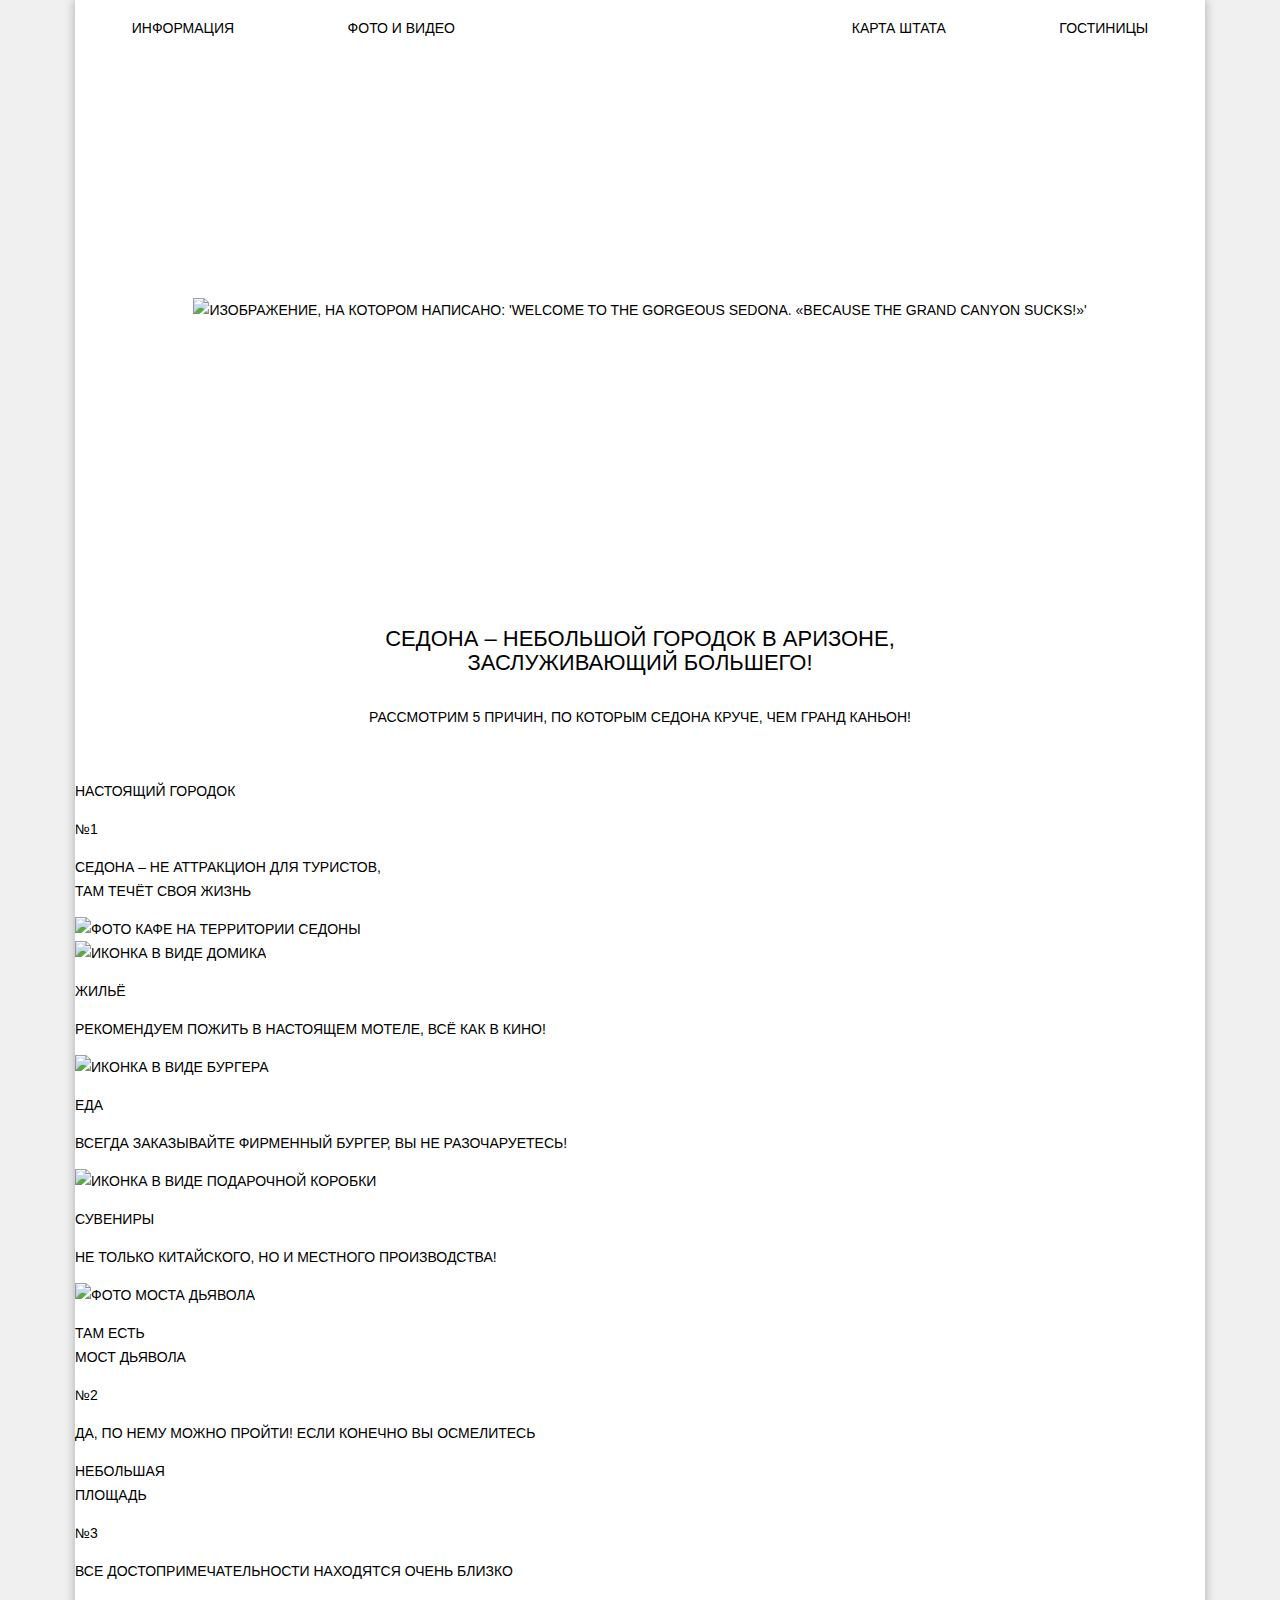
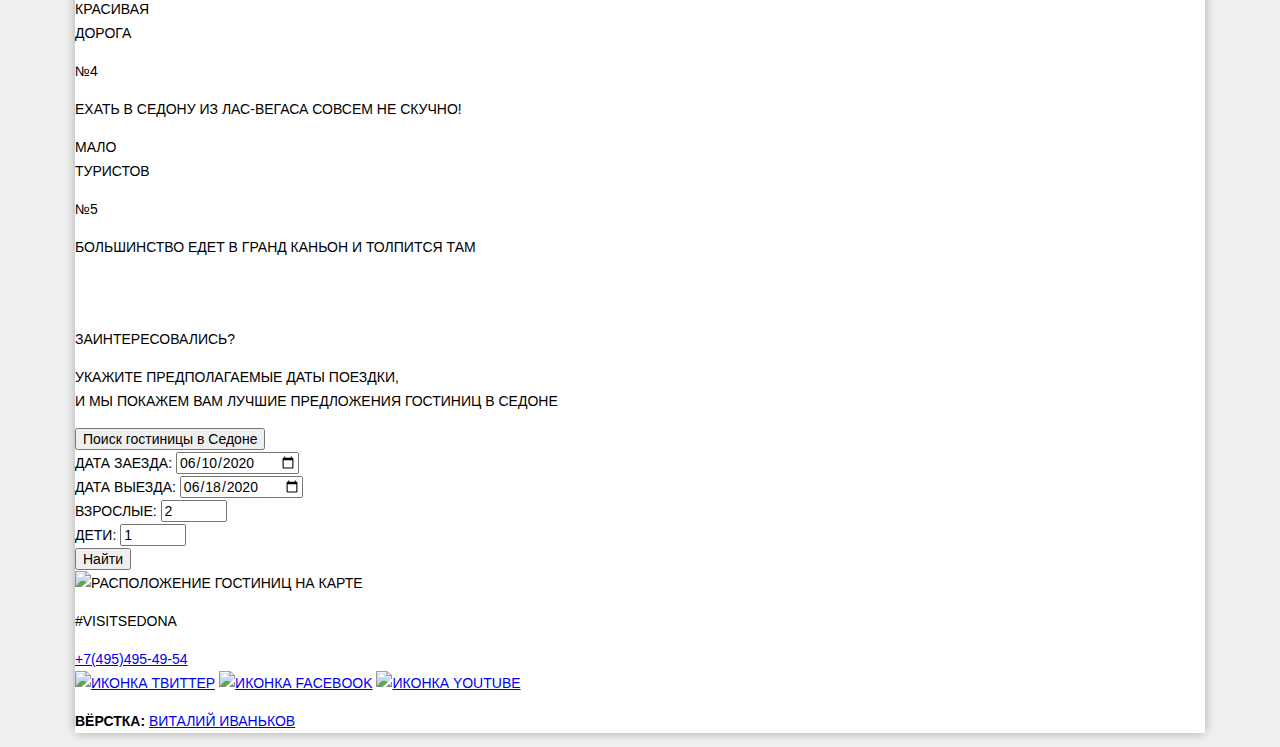
==== index.html @ efbdfa8f "Свёрстан блок с заголовком к преимуществам на index.html" ====
<!DOCTYPE html>
<html lang="ru">

<head>
  <meta charset="UTF-8">
  <meta name="viewport" content="width=device-width, initial-scale=1.0">
  <link rel="stylesheet" href="css/normalize.css">
  <link rel="stylesheet" href="css/style.css">
  <title>Document</title>
</head>

<body>

  <div class="container">

    <header class="header">
      <nav class="main-navigation">
        <ul class="navigation-list">
          <li class="list-item-left"><a href="#">Информация</a></li>
          <li class="list-item-left"><a href="#">Фото и видео</a></li>
          <li class="navigation-logo">
            <p class="visually-hidden"><a href="index.html">Главная</a></p>
          </li>
          <li class="list-item-right"><a href="#">Карта штата</a></li>
          <li class="list-item-right"><a href="#">Гостиницы</a></li>
        </ul>
      </nav>
    </header>

    <main class="main">

      <h1 class="visually-hidden">Сайт туристического городка Sedona</h1>

      <section class="main-logo">
        <h2 class="visually-hidden">Логотип-приветствие посетителя</h2>
        <img src="img/icon/welcome.png"
          alt="Изображение, на котором написано: 'Welcome to the gorgeous Sedona. «Because the Grand Canyon sucks!»'">
        <div class="decorative-arrows">
          <div class="arrows-wrapper">
            <div class="arrows">
              <div class="arrow-inner"></div>
            </div>
            <div class="arrows">
              <div class="arrow-outer"></div>
            </div>
          </div>
        </div>
      </section>

      <section class="main-features">
        <h2 class="visually-hidden">Преимущества отдыха в Седоне</h2>
        <p class="main-features-title">Седона ‒ небольшой городок в Аризоне, <br> заслуживающий большего!</p>
        <p class="main-features-text">Рассмотрим 5 причин, по которым Седона круче, чем Гранд Каньон!</p>

        <div class="feature">
          <h3 class="visually-hidden">Преимущество №1</h3>
          <div class="feature-card">
            <p class="card-title">Настоящий городок</p>
            <p class="card-num">№1</p>
            <p class="card-text">Седона ‒ не аттракцион для туристов,<br>там течёт своя жизнь</p>
          </div>
          <div class="feature-img">
            <img src="" alt="Фото кафе на территории Седоны">
          </div>
        </div>

        <div class="features-block">
          <div class="feature-card">
            <img class="card-icon" src="" alt="Иконка в виде домика">
            <p class="card-title">Жильё</p>
            <p class="card-text">Рекомендуем пожить в настоящем мотеле, всё как в кино!</p>
          </div>
          <div class="feature-card">
            <img class="card-icon" src="" alt="Иконка в виде бургера">
            <p class="card-title">Еда</p>
            <p class="card-text">Всегда заказывайте фирменный бургер, вы не разочаруетесь!</p>
          </div>
          <div class="feature-card">
            <img class="card-icon" src="" alt="Иконка в виде подарочной коробки">
            <p class="card-title">Сувениры</p>
            <p class="card-text">Не только китайского, но и местного производства!</p>
          </div>
        </div>

        <div class="feature">
          <h3 class="visually-hidden">Преимущество №2</h3>
          <div class="feature-img">
            <img src="" alt="Фото Моста дьявола">
          </div>
          <div class="feature-card">
            <p class="card-title">Там есть<br>мост дьявола</p>
            <p class="card-num">№2</p>
            <p class="card-text">Да, по нему можно пройти! Если конечно вы осмелитесь</p>
          </div>
        </div>

        <div class="features-block">
          <div class="feature-card">
            <h3 class="visually-hidden">Преимущество №3</h3>
            <p class="card-title">Небольшая<br>площадь</p>
            <p class="card-num">№3</p>
            <p class="card-text">Все достопримечательности находятся очень близко</p>
          </div>
          <div class="feature-card">
            <h3 class="visually-hidden">Преимущество №4</h3>
            <p class="card-title">Красивая<br>дорога</p>
            <p class="card-num">№4</p>
            <p class="card-text">Ехать в Седону из Лас-Вегаса совсем не скучно!</p>
          </div>
          <div class="feature-card">
            <h3 class="visually-hidden">Преимущество №5</h3>
            <p class="card-title">Мало<br>туристов</p>
            <p class="card-num">№5</p>
            <p class="card-text">Большинство едет в Гранд Каньон и толпится там</p>
          </div>
        </div>

      </section>

      <section class="main-hotels">

        <h2 class="visually-hidden">Поиск гостиницы в Седоне</h2>

        <p class="hotels-title">Заинтересовались?</p>

        <p class="hotels-subtitle">Укажите предполагаемые даты поездки, <br> и мы покажем вам лучшие предложения
          гостиниц в Седоне </p>

        <button class="hotels-btn" type="button">Поиск гостиницы в Седоне</button>

        <div class="form-wrapper">
          <form class="form" action="https://echo.htmlacademy.ru" method="POST">
            <div class="form-line">
              <label class="line-label" for="start-date"> Дата заезда: </label>
              <input class="line-input" type="date" id="start-date" name="start-date" value="2020-06-10" required>
            </div>
            <div>
              <label class="line-label" for="end-date"> Дата выезда: </label>
              <input class="line-input" type="date" id="end-date" name="end-date" value="2020-06-18" required>
            </div>
            <div class="form-line">
              <div class="line-div">
                <label class="line-label" for="adults-count"> Взрослые: </label>
                <input class="line-input" type="number" id="adults-count" name="adults" value="2" min="1" max="100"
                  required>
              </div>
              <div class="line-div">
                <label class="line-label" for="children-count"> Дети: </label>
                <input class="line-input" type="number" id="children-count" name="children" value="1" min="1" max="100">
              </div>
            </div>
            <button class="submit-btn" type="submit">Найти</button>
          </form>
        </div>

        <img class="map" src="" alt="Расположение гостиниц на карте">

      </section>

    </main>

    <footer class="footer">

      <div class="footer-contacts">
        <p class="contacts-text">#VISITSEDONA</p>
        <a class="contacts-tel" href="tel:+7(495)495-49-54">+7(495)495-49-54</a>
      </div>

      <div class="footer-socials">
        <a href="#"><img src="" alt="Иконка Твиттер"></a>
        <a href="#"><img src="" alt="Иконка Facebook"></a>
        <a href="#"><img src="" alt="Иконка YouTube"></a>
      </div>

      <p class="footer-author">
        <b class="author-text">Вёрстка:</b>
        <a class="author-name" href="https://github.com/vaivankov">Виталий Иваньков</a>
      </p>

    </footer>

  </div>

  <!-- <script src="js/func__.js"></script> -->
  <script src="js/variables.js"></script>
  <script src="js/handlers.js"></script>

</body>

</html>
---- css/style.css ----
/*
	Порядок сортировки CSS свойств
	1. Позиционирование
	2. Блочная модель
	3. Типографика
	4. Оформление
	5. Анимация
	6. Разное
*/

@font-face {
	font-family: "ptsans";
	src: url(../fonts/ptsans.woff);
	src: url(../fonts/ptsans.woff2);
	font-weight: normal;
}

@font-face {
	font-family: "ptsansbold";
	src: url(../fonts/ptsansbold.woff);
	src: url(../fonts/ptsansbold.woff2);
	font-weight: bold;
}

.visually-hidden:not(:focus):not(:active) {
	position: absolute;

	width: 1px;
	height: 1px;
	margin: -1px;
	border: 0;
	padding: 0;

	white-space: nowrap;

	clip-path: inset(100%);
	clip: rect(0 0 0 0);
	overflow: hidden;
}

html {
	box-sizing: border-box;
}

*,
*:before,
*:after {
	box-sizing: inherit;
}

body {
	min-width: 1200px;
	margin: 0;
	padding: 0;

	font-family: "ptsans", Arial, sans-serif;
	font-size: 14px;
	font-weight: 400;
	text-transform: uppercase;
	line-height: 24px;
	color: #000000;

	background-color: #f0f0f0;
}

.container {
	margin: 0 75px;

	background-color: #ffffff;
	box-shadow: 0 0 10px rgba(0, 0, 0, 0.3);
}

img {
	max-width: 100%;
	height: auto;
}

.header {
	width: 100%;
	height: 55px;
}

.main-navigation {
	height: 100%;
}

.navigation-list {
	display: flex;
	justify-content: space-around;
	align-items: center;
	margin: 0;
	padding: 0;
	height: 100%;

	font-family: "ptsansbold", Arial, sans-serif;

	list-style: none;
}

.navigation-list a {
	color: #000000;

	text-decoration: none;
}

.navigation-logo {
	position: relative;

	width: 170px;
	height: 100%;
}

.navigation-logo::after {
	position: absolute;
	left: 0;
	top: 0;

	width: 170px;
	height: 72px;

	background-image: url(../img/icon/logo.png);
	background-position: 50% 0;
	background-repeat: no-repeat;
	background-size: contain;

	z-index: 9;
	content: '';
}

.list-item-left {
}

.list-item-right {
}
.main {
}

.main-logo {
	display: flex;
	justify-content: center;
	align-items: center;

	position: relative;

	height: 510px;

	background-image: url("../img/main/bg-main.jpg");
	background-position: 0 -80px;
	background-repeat: no-repeat;
	background-size: 100%;
}

.decorative-arrows {
	position: absolute;
	bottom: 0;
	left: 0;

	width: 100%;
	height: 60px;
}

.arrows-wrapper {
	position: relative;

	width: 100%;
	height: 100%;
}

.arrows {
	position: absolute;

	width: 100%;
	height: 100%;
}

.arrow-outer {
	position: relative;

	height: 100%;
	width: 100%;
}

.arrow-inner {
	position: relative;

	height: 100%;
	width: 60%;
}

.arrow-outer::before {
	content: "";
	position: absolute;
	top: 0;
	left: 0;
	border-left: 0 solid white;
	border-right: 600px solid transparent;
	border-bottom: 60px solid white;
}

.arrow-outer::after {
	content: "";
	position: absolute;
	top: 0;
	right: 0;
	border-right: 0 solid white;
	border-left: 600px solid transparent;
	border-bottom: 60px solid white;
}

.arrow-inner::before {
	content: "";
	position: absolute;
	top: 0;
	right: 0px;
	border-left: 0 solid white;
	border-right: 470px solid transparent;
	border-bottom: 80px solid white;
}

.arrow-inner::after {
	content: "";
	position: absolute;
	top: 0;
	left: 500px;
	border-right: 0 solid white;
	border-left: 450px solid transparent;
	border-bottom: 80px solid white;
}

.main-features {
	margin: 0;
	padding: 40px 0;
}

.main-features-title {
	margin-bottom: 30px;

	font-family: "ptsansbold", Arial, sans-serif;
	font-size: 22px;
	line-height: 24px;
	text-align: center;
}

.main-features-text {
	margin: 0;
	margin-bottom: 50px;
	padding: 0;

	text-align: center;
}

.feature {
}
.feature-card {
}
.card-title {
}
.card-num {
}
.card-text {
}
.feature-img {
}
.features-block {
}
.card-icon {
}
.main-hotels {
}
.hotels-title {
}
.hotels-subtitle {
}
.hotels-btn {
}
.form-wrapper {
}
.form {
}
.form-line {
}
.line-label {
}
.line-input {
}
.line-div {
}
.submit-btn {
}
.map {
}
.footer {
}
.footer-contacts {
}
.contacts-text {
}
.contacts-tel {
}
.footer-socials {
}
.footer-author {
}
.author-text {
}
.author-name {
}
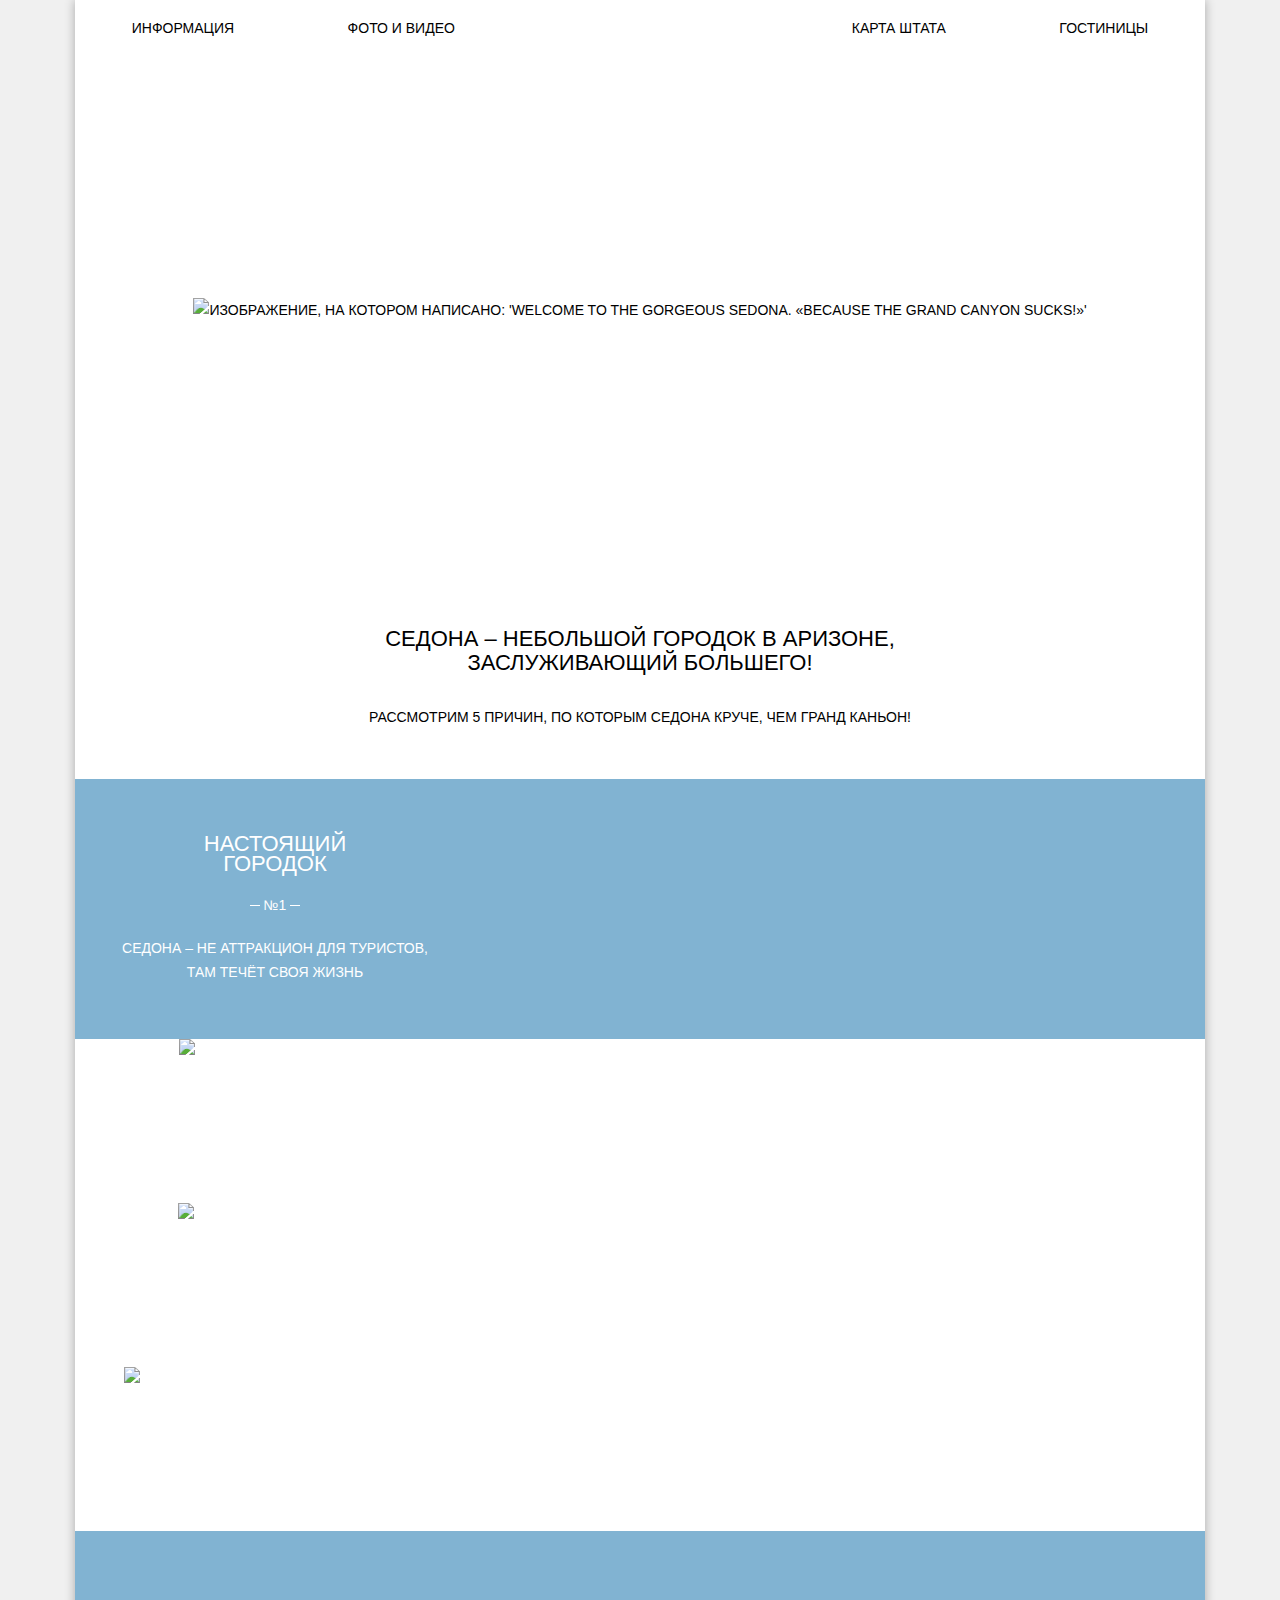
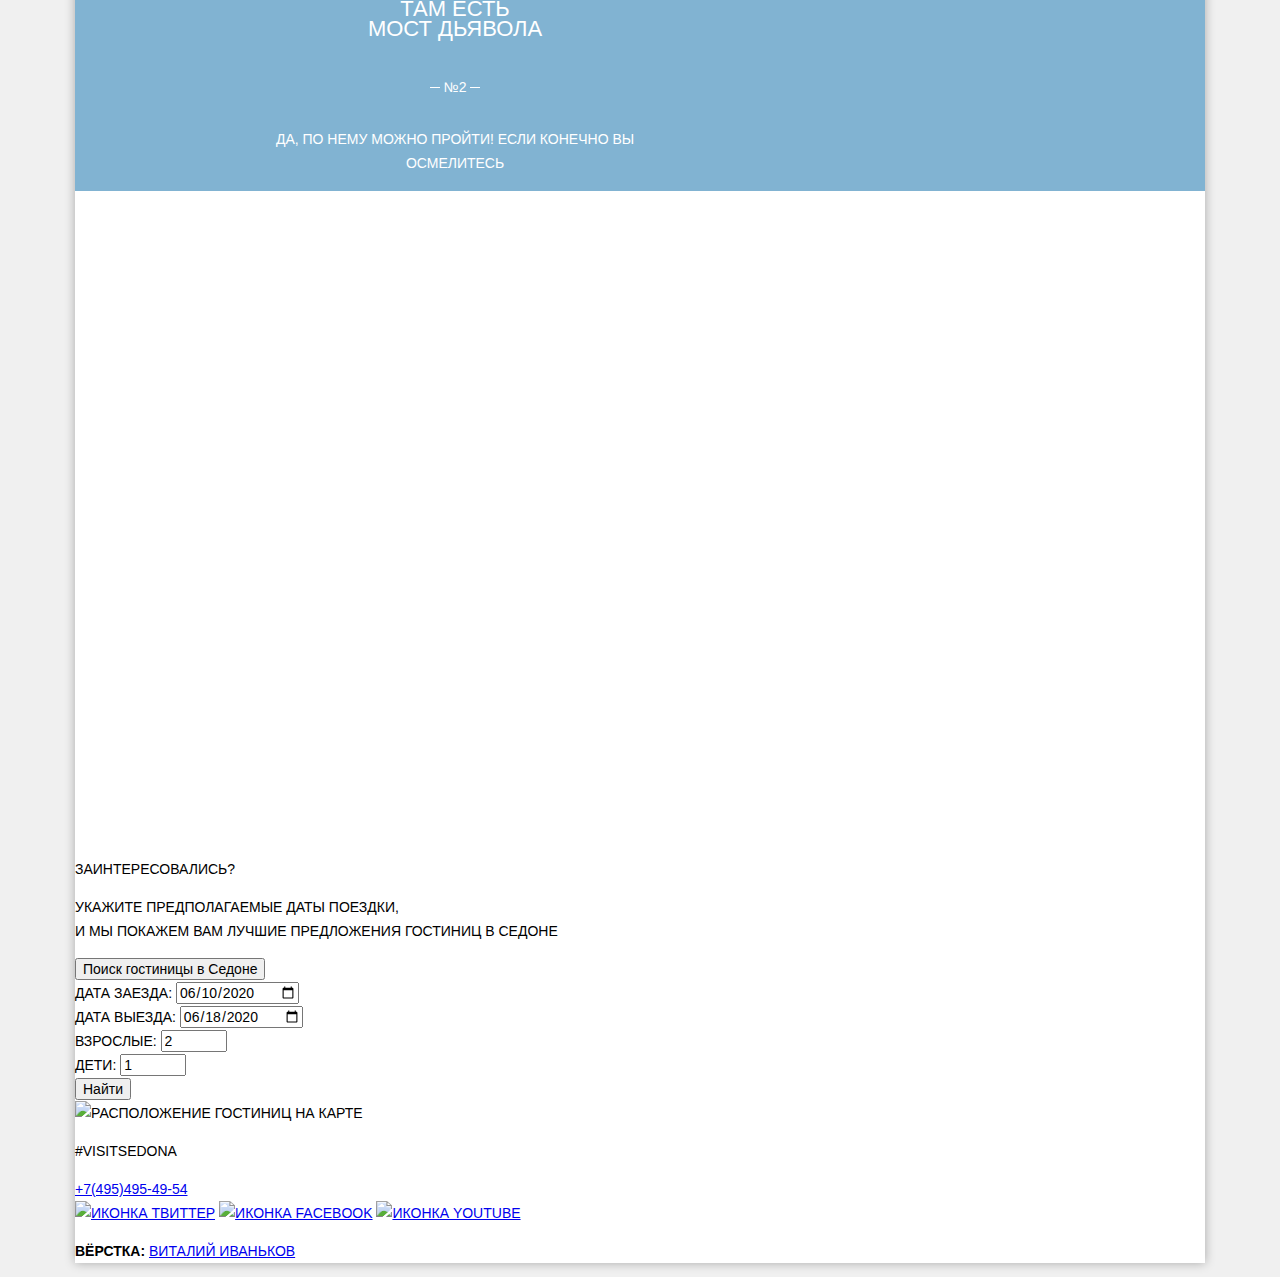
==== commit c88b5ff0: "Свёрстан блок с преимуществами 1 и 3  на index.html" ====
--- a/index.html
+++ b/index.html
@@ -55,12 +55,12 @@
         <div class="feature">
           <h3 class="visually-hidden">Преимущество №1</h3>
           <div class="feature-card">
-            <p class="card-title">Настоящий городок</p>
-            <p class="card-num">№1</p>
-            <p class="card-text">Седона ‒ не аттракцион для туристов,<br>там течёт своя жизнь</p>
+            <div class="card-title">Настоящий<br>городок</div>
+            <div class="card-num">№1</div>
+            <div class="card-text">Седона ‒ не аттракцион для туристов,<br>там течёт своя жизнь</div>
           </div>
           <div class="feature-img">
-            <img src="" alt="Фото кафе на территории Седоны">
+            <img src="img/main/photo-2.jpg" alt="Фото кафе на территории Седоны">
           </div>
         </div>
 
@@ -85,7 +85,7 @@
         <div class="feature">
           <h3 class="visually-hidden">Преимущество №2</h3>
           <div class="feature-img">
-            <img src="" alt="Фото Моста дьявола">
+            <img src="img/main/photo-1.jpg" alt="Фото Моста дьявола">
           </div>
           <div class="feature-card">
             <p class="card-title">Там есть<br>мост дьявола</p>
--- a/css/style.css
+++ b/css/style.css
@@ -119,12 +119,12 @@
 	height: 72px;
 
 	background-image: url(../img/icon/logo.png);
-	background-position: 50% 0;
+	background-position: 0 0;
 	background-repeat: no-repeat;
 	background-size: contain;
 
 	z-index: 9;
-	content: '';
+	content: "";
 }
 
 .list-item-left {
@@ -132,6 +132,7 @@
 
 .list-item-right {
 }
+
 .main {
 }
 
@@ -173,20 +174,19 @@
 	height: 100%;
 }
 
-.arrow-outer {
-	position: relative;
-
-	height: 100%;
-	width: 100%;
-}
-
+.arrow-outer,
 .arrow-inner {
 	position: relative;
 
 	height: 100%;
+	width: 100%;
+}
+
+.arrow-inner {
 	width: 60%;
 }
 
+.arrow-outer::after,
 .arrow-outer::before {
 	content: "";
 	position: absolute;
@@ -198,13 +198,10 @@
 }
 
 .arrow-outer::after {
-	content: "";
-	position: absolute;
-	top: 0;
+	left: initial;
 	right: 0;
+	border-left: 600px solid transparent;
 	border-right: 0 solid white;
-	border-left: 600px solid transparent;
-	border-bottom: 60px solid white;
 }
 
 .arrow-inner::before {
@@ -250,17 +247,76 @@
 }
 
 .feature {
-}
+	display: flex;
+
+	background-color: #81b3d2;
+
+	height: 260px;
+}
+
 .feature-card {
-}
+	display: flex;
+	flex-direction: column;
+	justify-content: space-around;
+	align-items: center;
+	align-self: center;
+	height: 65%;
+	width: 400px;
+
+	color: white;
+	text-align: center;
+}
+
 .card-title {
-}
+	font-family: "ptsansbold", Arial, sans-serif;
+	font-size: 22px;
+	line-height: 20px;
+}
+
 .card-num {
-}
+	position: relative;
+	width: 50px;
+}
+
+.card-num::before {
+	position: absolute;
+	top: 50%;
+	left: 0;
+
+	width: 10px;
+	height: 1px;
+
+	background: white;
+	content: "";
+}
+
+.card-num::after {
+	position: absolute;
+	top: 50%;
+	right: 0;
+
+	width: 10px;
+	height: 1px;
+
+	background: white;
+	content: "";
+}
+
 .card-text {
 }
+
 .feature-img {
-}
+	overflow: hidden;
+}
+
+.feature-img img {
+	position: relative;
+	top: -75px;
+
+	width: 100%;
+	height: auto;
+}
+
 .features-block {
 }
 .card-icon {
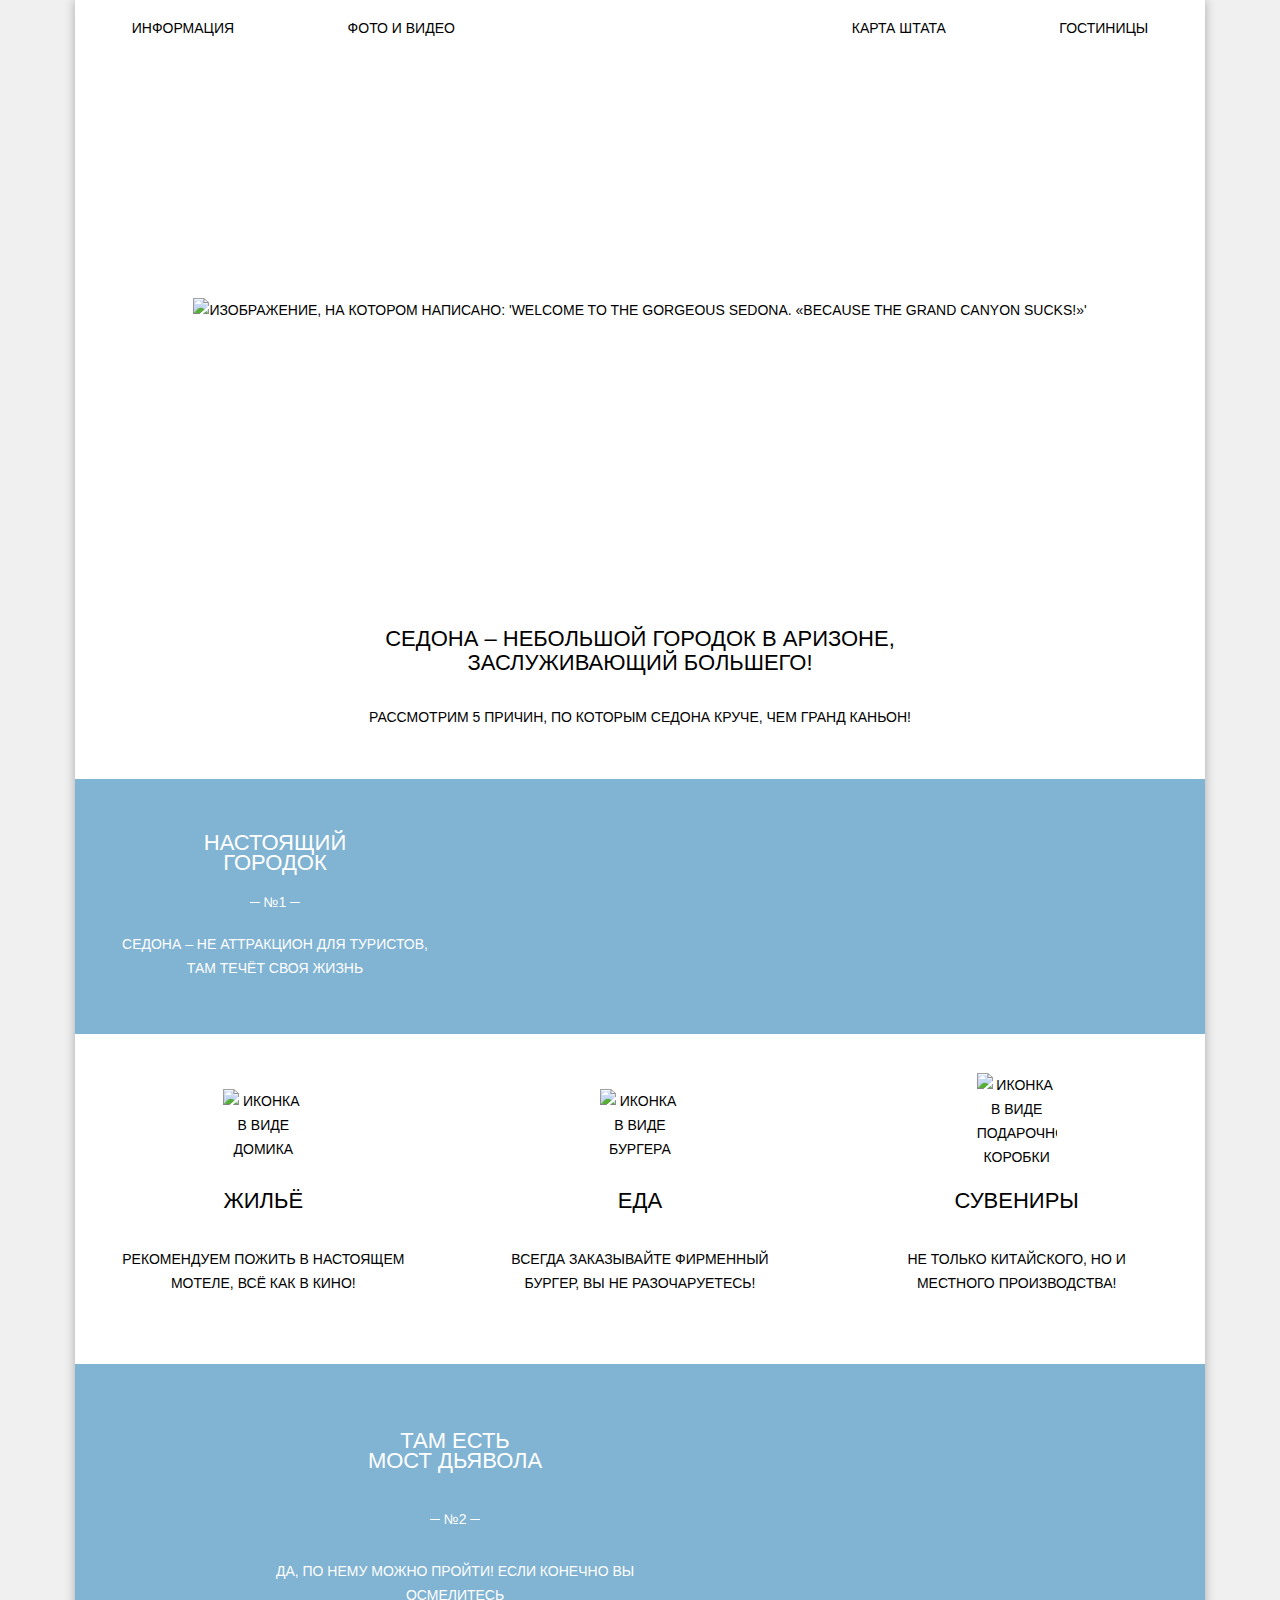
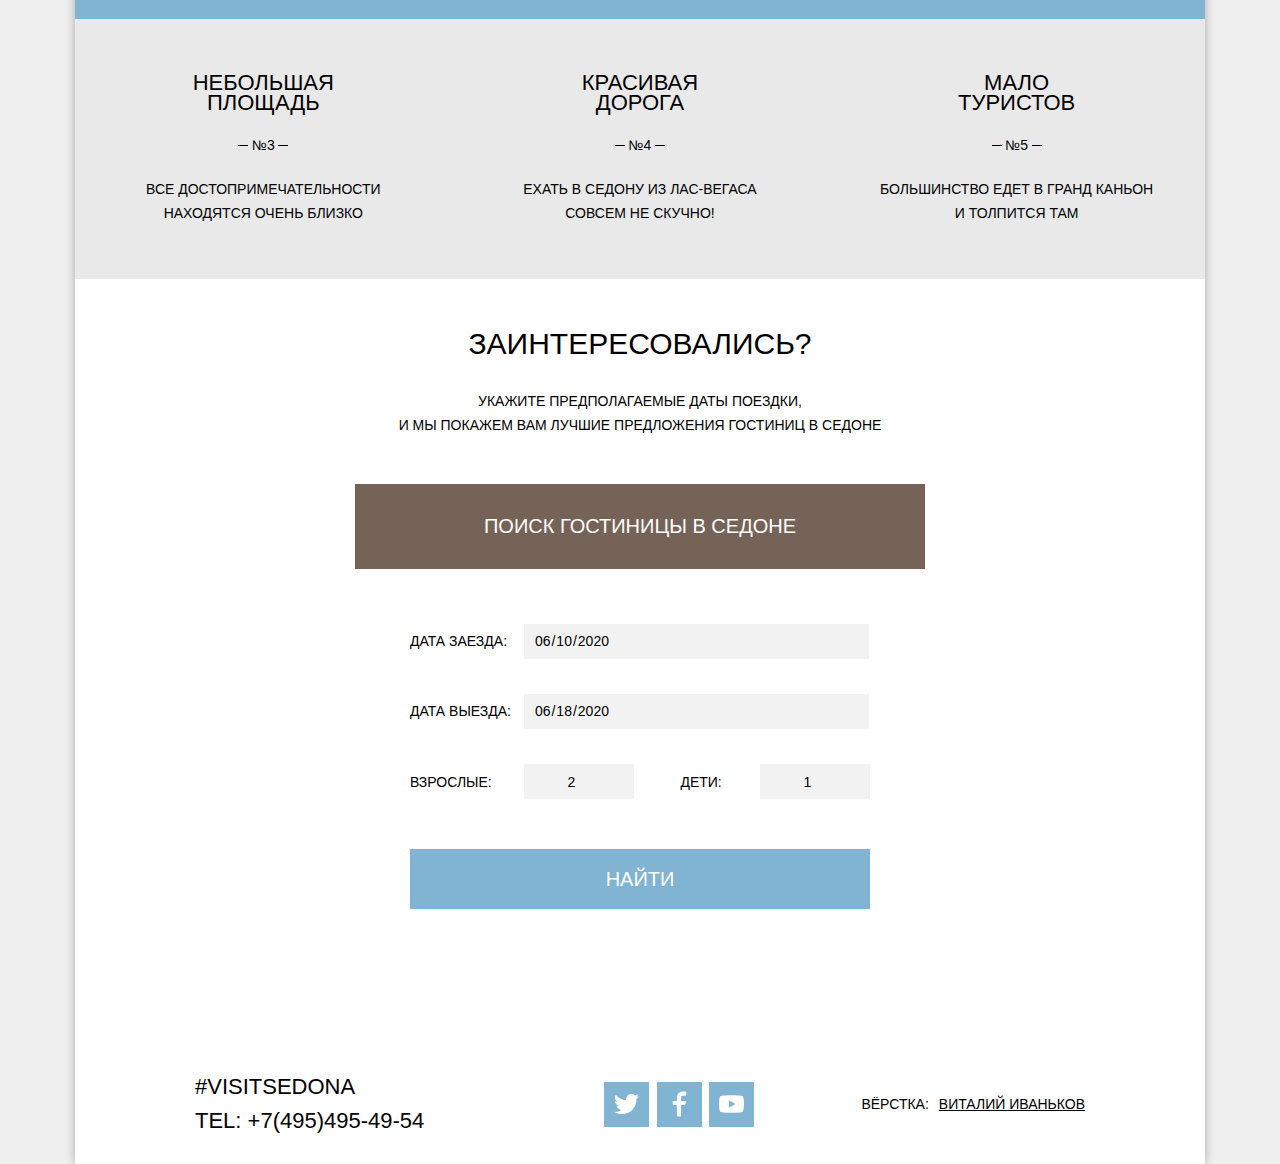
==== commit a8aca2f9: "Добавлены стили состояний наведение/нажатие" ====
--- a/index.html
+++ b/index.html
@@ -66,17 +66,18 @@
 
         <div class="features-block">
           <div class="feature-card">
-            <img class="card-icon" src="" alt="Иконка в виде домика">
+            <img class="card-icon" height="80" width="80" src="img/icon/living.svg" alt="Иконка в виде домика">
             <p class="card-title">Жильё</p>
             <p class="card-text">Рекомендуем пожить в настоящем мотеле, всё как в кино!</p>
           </div>
           <div class="feature-card">
-            <img class="card-icon" src="" alt="Иконка в виде бургера">
+            <img class="card-icon" height="80" width="80" src="img/icon/burger.svg" alt="Иконка в виде бургера">
             <p class="card-title">Еда</p>
             <p class="card-text">Всегда заказывайте фирменный бургер, вы не разочаруетесь!</p>
           </div>
           <div class="feature-card">
-            <img class="card-icon" src="" alt="Иконка в виде подарочной коробки">
+            <img class="card-icon" height="80" width="80" src="img/icon/gift.svg"
+              alt="Иконка в виде подарочной коробки">
             <p class="card-title">Сувениры</p>
             <p class="card-text">Не только китайского, но и местного производства!</p>
           </div>
@@ -126,15 +127,21 @@
         <p class="hotels-subtitle">Укажите предполагаемые даты поездки, <br> и мы покажем вам лучшие предложения
           гостиниц в Седоне </p>
 
-        <button class="hotels-btn" type="button">Поиск гостиницы в Седоне</button>
+        <button class="hotels-btn" type="button">
+          <p> Поиск гостиницы в Седоне </p>
+        </button>
+
+      </section>
+
+      <section class="main-map">
 
         <div class="form-wrapper">
-          <form class="form" action="https://echo.htmlacademy.ru" method="POST">
+          <form class="form" style="display:block;opacity: 1;" action="https://echo.htmlacademy.ru" method="POST">
             <div class="form-line">
               <label class="line-label" for="start-date"> Дата заезда: </label>
               <input class="line-input" type="date" id="start-date" name="start-date" value="2020-06-10" required>
             </div>
-            <div>
+            <div class="form-line">
               <label class="line-label" for="end-date"> Дата выезда: </label>
               <input class="line-input" type="date" id="end-date" name="end-date" value="2020-06-18" required>
             </div>
@@ -149,11 +156,11 @@
                 <input class="line-input" type="number" id="children-count" name="children" value="1" min="1" max="100">
               </div>
             </div>
-            <button class="submit-btn" type="submit">Найти</button>
+            <button class="submit-btn" type="submit">
+              <p> Найти </p>
+            </button>
           </form>
         </div>
-
-        <img class="map" src="" alt="Расположение гостиниц на карте">
 
       </section>
 
@@ -163,25 +170,53 @@
 
       <div class="footer-contacts">
         <p class="contacts-text">#VISITSEDONA</p>
-        <a class="contacts-tel" href="tel:+7(495)495-49-54">+7(495)495-49-54</a>
+        <a class="contacts-tel" href="tel:+7(495)495-49-54">TEL: +7(495)495-49-54</a>
       </div>
 
       <div class="footer-socials">
-        <a href="#"><img src="" alt="Иконка Твиттер"></a>
-        <a href="#"><img src="" alt="Иконка Facebook"></a>
-        <a href="#"><img src="" alt="Иконка YouTube"></a>
+        <a href="#">
+          <div class="social-link">
+            <svg height="48" width="48" xmlns="http://www.w3.org/2000/svg" viewBox="0 0 512 512" alt="Иконка Твиттер">
+              <defs />
+              <path class="path-background"
+                d="M512 97c-19 9-39 14-60 17 21-13 38-34 46-58-21 12-43 20-67 25a105 105 0 00-179 96c-87-4-164-46-216-110a106 106 0 0032 140c-17 0-34-5-48-13v2c0 51 37 93 85 103a105 105 0 01-48 1c14 42 52 73 98 74A211 211 0 010 417c46 30 102 47 161 47a297 297 0 00298-312c21-15 39-34 53-55z" />
+            </svg>
+          </div>
+        </a>
+        <a href="#">
+          <div class="social-link">
+            <svg height="68" width="48" xmlns="http://www.w3.org/2000/svg" viewBox="0 0 512 512" alt="Иконка Facebook">
+              <defs />
+              <path class="path-background"
+                d="M320 85h64c6 0 11-4 11-10V11c0-6-5-11-11-11h-64c-65 0-117 53-117 117v75h-75c-6 0-11 5-11 11v64c0 6 5 10 11 10h75v224c0 6 4 11 10 11h64c6 0 11-5 11-11V277h75c4 0 8-3 10-7l21-64a11 11 0 00-10-14h-96v-75c0-17 14-32 32-32z" />
+            </svg>
+          </div>
+        </a>
+        <a href="#">
+          <div class="social-link">
+            <svg height="48" width="68" xmlns="http://www.w3.org/2000/svg" viewBox="0 0 68 48" alt="Иконка YouTube">
+              <defs />
+              <path class="path-background"
+                d="M66.5 7.7c-.8-2.9-2.5-5.4-5.4-6.2C55.8.1 34 0 34 0S12.2.1 6.9 1.6c-3 .7-4.6 3.2-5.4 6.1a89.6 89.6 0 000 32.5c.8 3 2.5 5.5 5.4 6.3C12.2 47.9 34 48 34 48s21.8-.1 27.1-1.6c3-.7 4.6-3.2 5.4-6.1C68 35 68 24 68 24s0-11-1.5-16.3z" />
+              <path class="path-hole" d="M45 24L27 14v20" />
+            </svg>
+          </div>
+        </a>
       </div>
 
-      <p class="footer-author">
-        <b class="author-text">Вёрстка:</b>
-        <a class="author-name" href="https://github.com/vaivankov">Виталий Иваньков</a>
-      </p>
+      <div class="footer-author">
+        <a class="author-link" href="https://github.com/vaivankov">
+          <p class="author-text">Вёрстка:</p><br>
+          <p class="author-name">Виталий Иваньков</p>
+        </a>
+      </div>
 
     </footer>
 
   </div>
 
   <!-- <script src="js/func__.js"></script> -->
+  <script src="js/func__toggleModalWindow.js"></script>
   <script src="js/variables.js"></script>
   <script src="js/handlers.js"></script>
 
--- a/css/style.css
+++ b/css/style.css
@@ -127,15 +127,6 @@
 	content: "";
 }
 
-.list-item-left {
-}
-
-.list-item-right {
-}
-
-.main {
-}
-
 .main-logo {
 	display: flex;
 	justify-content: center;
@@ -251,7 +242,7 @@
 
 	background-color: #81b3d2;
 
-	height: 260px;
+	height: 255px;
 }
 
 .feature-card {
@@ -302,9 +293,6 @@
 	content: "";
 }
 
-.card-text {
-}
-
 .feature-img {
 	overflow: hidden;
 }
@@ -318,46 +306,367 @@
 }
 
 .features-block {
-}
+	display: flex;
+	justify-content: space-around;
+	height: 330px;
+}
+
+.features-block:last-of-type {
+	align-items: center;
+	height: 260px;
+
+	background-color: #e9e9e9;
+}
+
+.features-block:last-of-type .card-num::after,
+.features-block:last-of-type .card-num::before {
+	background: black;
+}
+
+.features-block .feature-card {
+	display: flex;
+	justify-content: flex-end;
+	margin-top: 70px;
+	height: 150px;
+	width: 300px;
+
+	color: black;
+}
+
+.features-block:last-of-type .feature-card {
+	justify-content: center;
+	margin: 0;
+	height: 200px;
+}
+
+.features-block:last-of-type .feature-card > * {
+	margin: 10px;
+}
+
 .card-icon {
-}
+	margin-top: 50px;
+}
+
 .main-hotels {
-}
+	position: relative;
+
+	display: flex;
+	flex-direction: column;
+	align-items: center;
+
+	height: 250px;
+}
+
 .hotels-title {
-}
+	margin-top: 10px;
+
+	font-family: "ptsansbold", Arial, sans-serif;
+	text-align: center;
+	font-size: 30px;
+	line-height: 30px;
+}
+
 .hotels-subtitle {
-}
+	text-align: center;
+	margin-top: 0px;
+}
+
 .hotels-btn {
-}
+	position: absolute;
+	bottom: 0;
+
+	height: 85px;
+	width: 570px;
+
+	color: white;
+	font-size: 20px;
+	text-transform: uppercase;
+	font-family: "ptsansbold", Arial, sans-serif;
+
+	background-color: #766357;
+
+	cursor: pointer;
+	border: none;
+	outline: none;
+}
+
+.hotels-btn:hover,
+.hotels-btn:focus {
+	background-color: #604e43;
+}
+
+.hotels-btn:active {
+	background-color: #503e33;
+}
+
+.hotels-btn:active p {
+	opacity: 0.3;
+}
+
 .form-wrapper {
-}
+	position: absolute;
+	top: 0;
+	left: 50%;
+	transform: translate(-50%, 0);
+}
+
 .form {
-}
+	display: flex;
+	flex-direction: column;
+	justify-content: center;
+	padding: 55px;
+	width: 570px;
+
+	font-family: "ptsansbold", Arial, sans-serif;
+
+	transition: all 0.6s;
+	overflow: hidden;
+	background-color: white;
+}
+
 .form-line {
-}
+	margin-bottom: 35px;
+}
+
+.form-line:last-of-type {
+	display: flex;
+	justify-content: space-between;
+	margin-bottom: 50px;
+}
+
 .line-label {
-}
+	display: inline-block;
+	width: 110px;
+}
+
+.line-div:last-of-type .line-label {
+	text-align: center;
+}
+
 .line-input {
-}
-.line-div {
-}
+	position: relative;
+	padding: 5px 10px;
+	height: 35px;
+	width: 345px;
+	border: none;
+
+	background-color: #f2f2f2;
+}
+
+.line-input:hover {
+	background-color: #ebebeb;
+}
+
+.line-input:focus {
+	outline: auto;
+
+	background-color: #ffffff;
+}
+
+.form-line:last-of-type .line-input {
+	width: 110px;
+}
+
+.line-input[type="date"]::-webkit-calendar-picker-indicator {
+	height: 20px;
+	width: 20px;
+
+	background-image: url(../img/icon/calendar.svg);
+
+	cursor: pointer;
+}
+
+.line-div .line-input {
+	text-align: center;
+}
+
 .submit-btn {
-}
-.map {
-}
+	height: 60px;
+	width: 100%;
+
+	color: white;
+	font-size: 20px;
+	text-transform: uppercase;
+	font-family: "ptsansbold", Arial, sans-serif;
+
+	cursor: pointer;
+	border: none;
+	outline: none;
+}
+
+.submit-btn p {
+	margin: 0;
+	padding: 0;
+}
+
+.path-hole,
+.footer-socials a,
+.submit-btn {
+	background-color: #81b3d2;
+	fill: #81b3d2;
+}
+
+.footer-socials a:hover .path-hole,
+.footer-socials a:hover,
+.submit-btn:hover {
+	background-color: #669ec0;
+	fill: #669ec0;
+}
+
+.footer-socials a:active,
+.footer-socials a:active .path-hole,
+.submit-btn:active {
+	background-color: #5496bd;
+}
+
+.path-background {
+	fill: #ffffff;
+}
+
+.footer-socials a:active .path-background {
+	opacity: 0.3;
+}
+
+.submit-btn:active p {
+	opacity: 0.3;
+}
+
+.main-map {
+	position: relative;
+
+	height: 475px;
+
+	background-image: url("../img/main/map.jpg");
+	background-position: center;
+}
+
 .footer {
-}
+	display: flex;
+	align-items: center;
+	padding: 0 120px;
+	height: 120px;
+}
+
 .footer-contacts {
-}
+	margin-right: 180px;
+
+	font-size: 22px;
+	font-family: "ptsansbold", Arial, sans-serif;
+}
+
 .contacts-text {
-}
+	margin: 0;
+	margin-bottom: 10px;
+
+	color: black;
+	text-decoration: none;
+}
+
 .contacts-tel {
-}
+	margin: 0;
+
+	color: black;
+	text-decoration: none;
+}
+
 .footer-socials {
-}
-.footer-author {
-}
+	display: flex;
+	justify-content: space-between;
+	margin-right: auto;
+	width: 150px;
+}
+
+.footer-socials a {
+	display: flex;
+	align-items: center;
+	justify-content: center;
+	height: 45px;
+	width: 45px;
+}
+
+.social-link {
+	display: flex;
+	align-items: center;
+	justify-content: center;
+	height: 25px;
+	width: 25px;
+}
+
+.author-link {
+	display: flex;
+
+	text-decoration: none;
+	color: black;
+}
+
 .author-text {
-}
+	margin-right: 10px;
+}
+
 .author-name {
-}
+	font-family: "ptsansbold", Arial, sans-serif;
+
+	text-decoration: underline;
+}
+
+.footer-author:hover {
+	cursor: pointer;
+}
+
+.footer-author:hover .author-name {
+	color: #81b3d2;
+}
+
+.footer-author:active .author-name {
+	color: #BDBBBC;
+}
+
+.modal-show-animation {
+	animation: showup 0.5s;
+}
+
+.modal-hide-animation {
+	animation: showdown 0.5s;
+}
+
+@keyframes showup {
+	0% {
+		opacity: 0;
+	}
+	20% {
+		opacity: 0.2;
+	}
+	40% {
+		opacity: 0.4;
+	}
+	60% {
+		opacity: 0.6;
+	}
+	80% {
+		opacity: 0.8;
+	}
+	100% {
+		opacity: 1;
+	}
+}
+
+@keyframes showdown {
+	0% {
+		opacity: 1;
+	}
+	20% {
+		opacity: 0.8;
+	}
+	40% {
+		opacity: 0.6;
+	}
+	60% {
+		opacity: 0.4;
+	}
+	80% {
+		opacity: 0.2;
+	}
+	100% {
+		opacity: 0;
+	}
+}
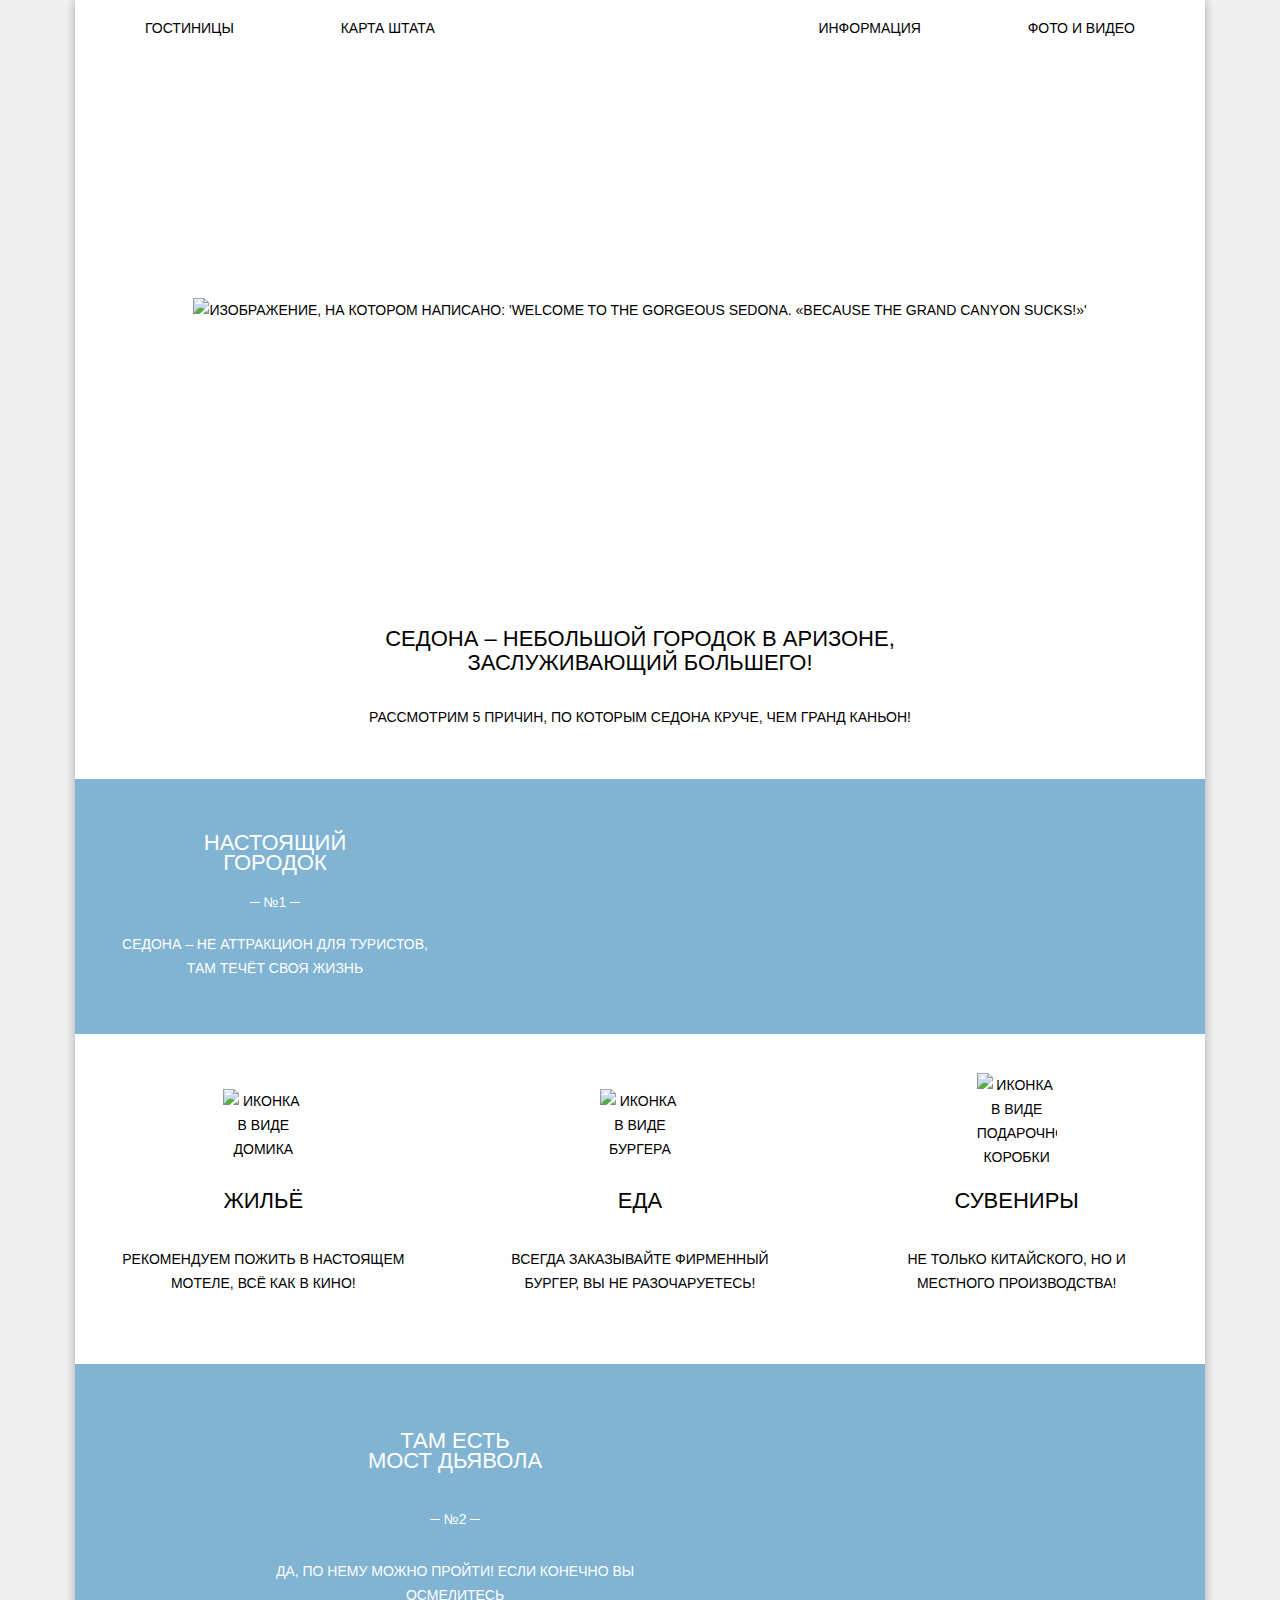
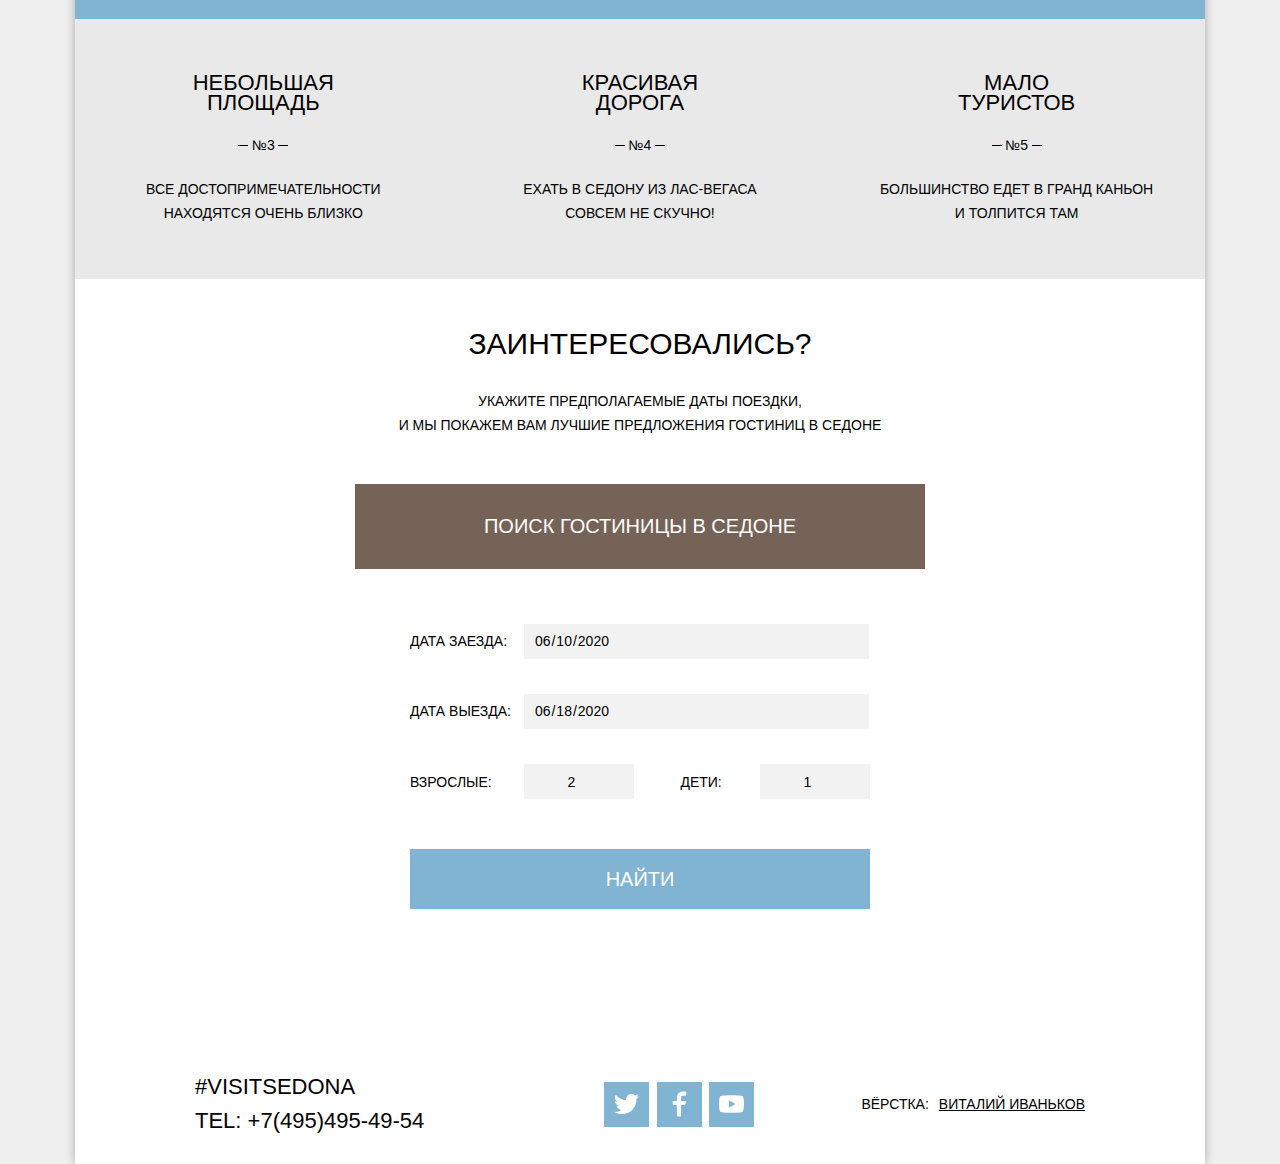
==== commit 5d886401: "Добавлены стили для заднего фона hotels.html" ====
--- a/index.html
+++ b/index.html
@@ -11,20 +11,22 @@
 
 <body>
 
-  <div class="container">
+  <div class="main-container">
 
     <header class="header">
-      <nav class="main-navigation">
-        <ul class="navigation-list">
-          <li class="list-item-left"><a href="#">Информация</a></li>
-          <li class="list-item-left"><a href="#">Фото и видео</a></li>
-          <li class="navigation-logo">
-            <p class="visually-hidden"><a href="index.html">Главная</a></p>
-          </li>
-          <li class="list-item-right"><a href="#">Карта штата</a></li>
-          <li class="list-item-right"><a href="#">Гостиницы</a></li>
-        </ul>
-      </nav>
+      <div class="inner-container">
+        <nav class="main-navigation">
+          <ul class="navigation-list">
+            <li class="list-item-left"><a href="hotels.html">Гостиницы</a></li>
+            <li class="list-item-left"><a href="#">Карта штата</a></li>
+            <li class="navigation-logo">
+              <a href="index.html"><p class="visually-hidden"> Главная </p></a>
+            </li>
+            <li class="list-item-right"><a href="#">Информация</a></li>
+            <li class="list-item-right"><a href="#">Фото и видео</a></li>
+          </ul>
+        </nav>
+      </div>
     </header>
 
     <main class="main">
@@ -127,7 +129,7 @@
         <p class="hotels-subtitle">Укажите предполагаемые даты поездки, <br> и мы покажем вам лучшие предложения
           гостиниц в Седоне </p>
 
-        <button class="hotels-btn" type="button">
+        <button class="index-btn" type="button">
           <p> Поиск гостиницы в Седоне </p>
         </button>
 
@@ -135,28 +137,28 @@
 
       <section class="main-map">
 
-        <div class="form-wrapper">
-          <form class="form" style="display:block;opacity: 1;" action="https://echo.htmlacademy.ru" method="POST">
-            <div class="form-line">
-              <label class="line-label" for="start-date"> Дата заезда: </label>
-              <input class="line-input" type="date" id="start-date" name="start-date" value="2020-06-10" required>
-            </div>
-            <div class="form-line">
-              <label class="line-label" for="end-date"> Дата выезда: </label>
-              <input class="line-input" type="date" id="end-date" name="end-date" value="2020-06-18" required>
-            </div>
-            <div class="form-line">
-              <div class="line-div">
-                <label class="line-label" for="adults-count"> Взрослые: </label>
-                <input class="line-input" type="number" id="adults-count" name="adults" value="2" min="1" max="100"
+        <div class="index-form-wrapper">
+          <form class="index-form" style="display:block;opacity: 1;" action="https://echo.htmlacademy.ru" method="POST">
+            <div class="index-form-line">
+              <label class="index-line-label" for="start-date"> Дата заезда: </label>
+              <input class="index-line-input" type="date" id="start-date" name="start-date" value="2020-06-10" required>
+            </div>
+            <div class="index-form-line">
+              <label class="index-line-label" for="end-date"> Дата выезда: </label>
+              <input class="index-line-input" type="date" id="end-date" name="end-date" value="2020-06-18" required>
+            </div>
+            <div class="index-form-line">
+              <div class="index-line-div">
+                <label class="index-line-label" for="adults-count"> Взрослые: </label>
+                <input class="index-line-input" type="number" id="adults-count" name="adults" value="2" min="1" max="100"
                   required>
               </div>
-              <div class="line-div">
-                <label class="line-label" for="children-count"> Дети: </label>
-                <input class="line-input" type="number" id="children-count" name="children" value="1" min="1" max="100">
+              <div class="index-line-div">
+                <label class="index-line-label" for="children-count"> Дети: </label>
+                <input class="index-line-input" type="number" id="children-count" name="children" value="1" min="1" max="100">
               </div>
             </div>
-            <button class="submit-btn" type="submit">
+            <button class="index-submit-btn" type="submit">
               <p> Найти </p>
             </button>
           </form>
@@ -216,6 +218,7 @@
   </div>
 
   <!-- <script src="js/func__.js"></script> -->
+  <script src="js/func__setTodaysDate.js"></script>
   <script src="js/func__toggleModalWindow.js"></script>
   <script src="js/variables.js"></script>
   <script src="js/handlers.js"></script>
--- a/css/style.css
+++ b/css/style.css
@@ -63,11 +63,16 @@
 	background-color: #f0f0f0;
 }
 
-.container {
+.main-container {
 	margin: 0 75px;
 
 	background-color: #ffffff;
 	box-shadow: 0 0 10px rgba(0, 0, 0, 0.3);
+}
+
+.inner-container {
+	height: 100%;
+	padding: 0 70px;
 }
 
 img {
@@ -86,7 +91,7 @@
 
 .navigation-list {
 	display: flex;
-	justify-content: space-around;
+	justify-content: space-between;
 	align-items: center;
 	margin: 0;
 	padding: 0;
@@ -112,7 +117,7 @@
 
 .navigation-logo::after {
 	position: absolute;
-	left: 0;
+	left: 30px;
 	top: 0;
 
 	width: 170px;
@@ -127,19 +132,33 @@
 	content: "";
 }
 
+.find-hotel-wrapper,
 .main-logo {
+	position: relative;
+
 	display: flex;
 	justify-content: center;
 	align-items: center;
-
-	position: relative;
-
 	height: 510px;
 
 	background-image: url("../img/main/bg-main.jpg");
 	background-position: 0 -80px;
 	background-repeat: no-repeat;
 	background-size: 100%;
+}
+
+.find-hotel {
+	position: relative;
+
+	overflow: hidden;
+}
+
+.find-hotel-wrapper {
+	margin: -10px;
+	height: 240px;
+
+	background-position: 0 -300px;
+	filter: blur(10px);
 }
 
 .decorative-arrows {
@@ -371,7 +390,7 @@
 	margin-top: 0px;
 }
 
-.hotels-btn {
+.index-btn {
 	position: absolute;
 	bottom: 0;
 
@@ -390,27 +409,27 @@
 	outline: none;
 }
 
-.hotels-btn:hover,
-.hotels-btn:focus {
+.index-btn:hover,
+.index-btn:focus {
 	background-color: #604e43;
 }
 
-.hotels-btn:active {
+.index-btn:active {
 	background-color: #503e33;
 }
 
-.hotels-btn:active p {
+.index-btn:active p {
 	opacity: 0.3;
 }
 
-.form-wrapper {
+.index-form-wrapper {
 	position: absolute;
 	top: 0;
 	left: 50%;
 	transform: translate(-50%, 0);
 }
 
-.form {
+.index-form {
 	display: flex;
 	flex-direction: column;
 	justify-content: center;
@@ -424,26 +443,26 @@
 	background-color: white;
 }
 
-.form-line {
+.index-form-line {
 	margin-bottom: 35px;
 }
 
-.form-line:last-of-type {
+.index-form-line:last-of-type {
 	display: flex;
 	justify-content: space-between;
 	margin-bottom: 50px;
 }
 
-.line-label {
+.index-line-label {
 	display: inline-block;
 	width: 110px;
 }
 
-.line-div:last-of-type .line-label {
+.index-line-div:last-of-type .index-line-label {
 	text-align: center;
 }
 
-.line-input {
+.index-line-input {
 	position: relative;
 	padding: 5px 10px;
 	height: 35px;
@@ -453,21 +472,21 @@
 	background-color: #f2f2f2;
 }
 
-.line-input:hover {
+.index-line-input:hover {
 	background-color: #ebebeb;
 }
 
-.line-input:focus {
+.index-line-input:focus {
 	outline: auto;
 
 	background-color: #ffffff;
 }
 
-.form-line:last-of-type .line-input {
+.index-form-line:last-of-type .index-line-input {
 	width: 110px;
 }
 
-.line-input[type="date"]::-webkit-calendar-picker-indicator {
+.index-line-input[type="date"]::-webkit-calendar-picker-indicator {
 	height: 20px;
 	width: 20px;
 
@@ -476,11 +495,11 @@
 	cursor: pointer;
 }
 
-.line-div .line-input {
+.index-line-div .index-line-input {
 	text-align: center;
 }
 
-.submit-btn {
+.index-submit-btn {
 	height: 60px;
 	width: 100%;
 
@@ -494,28 +513,28 @@
 	outline: none;
 }
 
-.submit-btn p {
+.index-submit-btn p {
 	margin: 0;
 	padding: 0;
 }
 
 .path-hole,
 .footer-socials a,
-.submit-btn {
+.index-submit-btn {
 	background-color: #81b3d2;
 	fill: #81b3d2;
 }
 
 .footer-socials a:hover .path-hole,
 .footer-socials a:hover,
-.submit-btn:hover {
+.index-submit-btn:hover {
 	background-color: #669ec0;
 	fill: #669ec0;
 }
 
 .footer-socials a:active,
 .footer-socials a:active .path-hole,
-.submit-btn:active {
+.index-submit-btn:active {
 	background-color: #5496bd;
 }
 
@@ -527,7 +546,7 @@
 	opacity: 0.3;
 }
 
-.submit-btn:active p {
+.index-submit-btn:active p {
 	opacity: 0.3;
 }
 
@@ -618,7 +637,7 @@
 }
 
 .footer-author:active .author-name {
-	color: #BDBBBC;
+	color: #bdbbbc;
 }
 
 .modal-show-animation {
@@ -670,3 +689,12 @@
 		opacity: 0;
 	}
 }
+
+
+.find-hotel-form {
+	position: absolute;
+	top: 0;
+	left: 0;
+
+	z-index: 9;
+}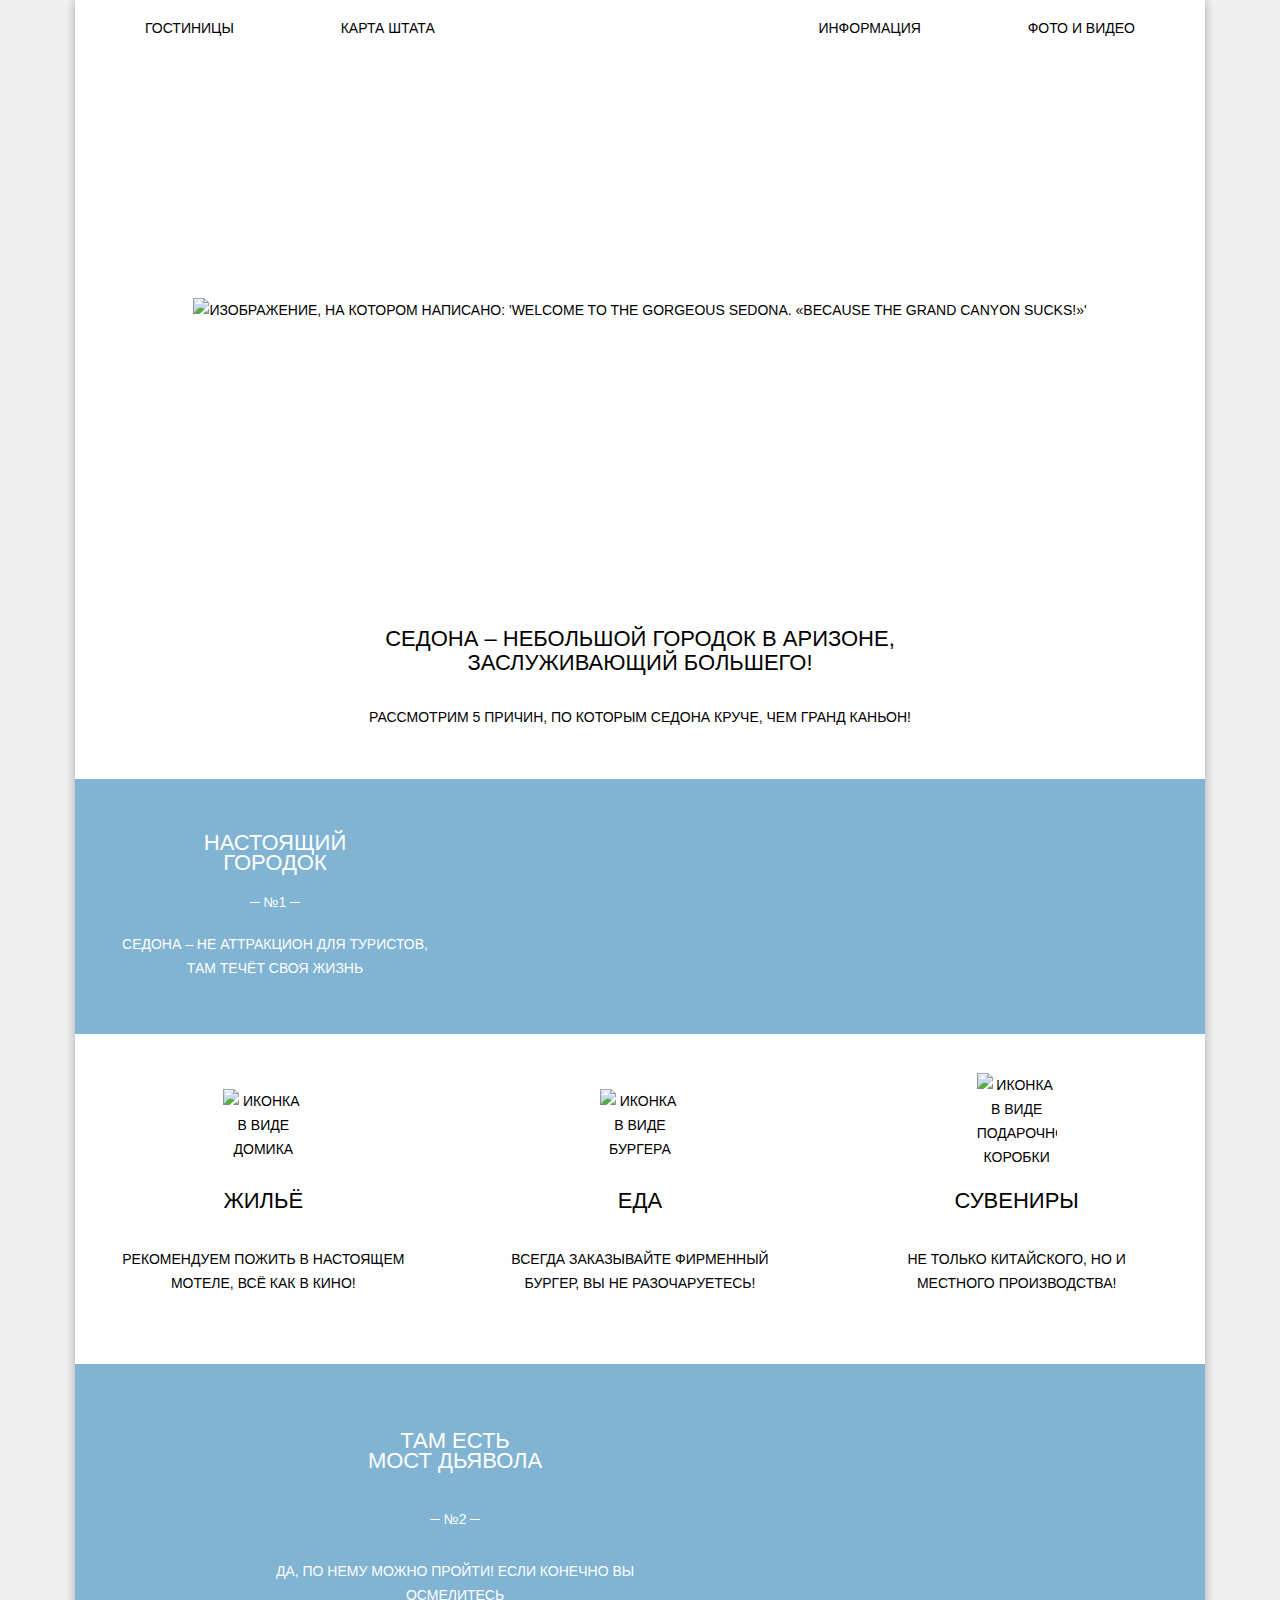
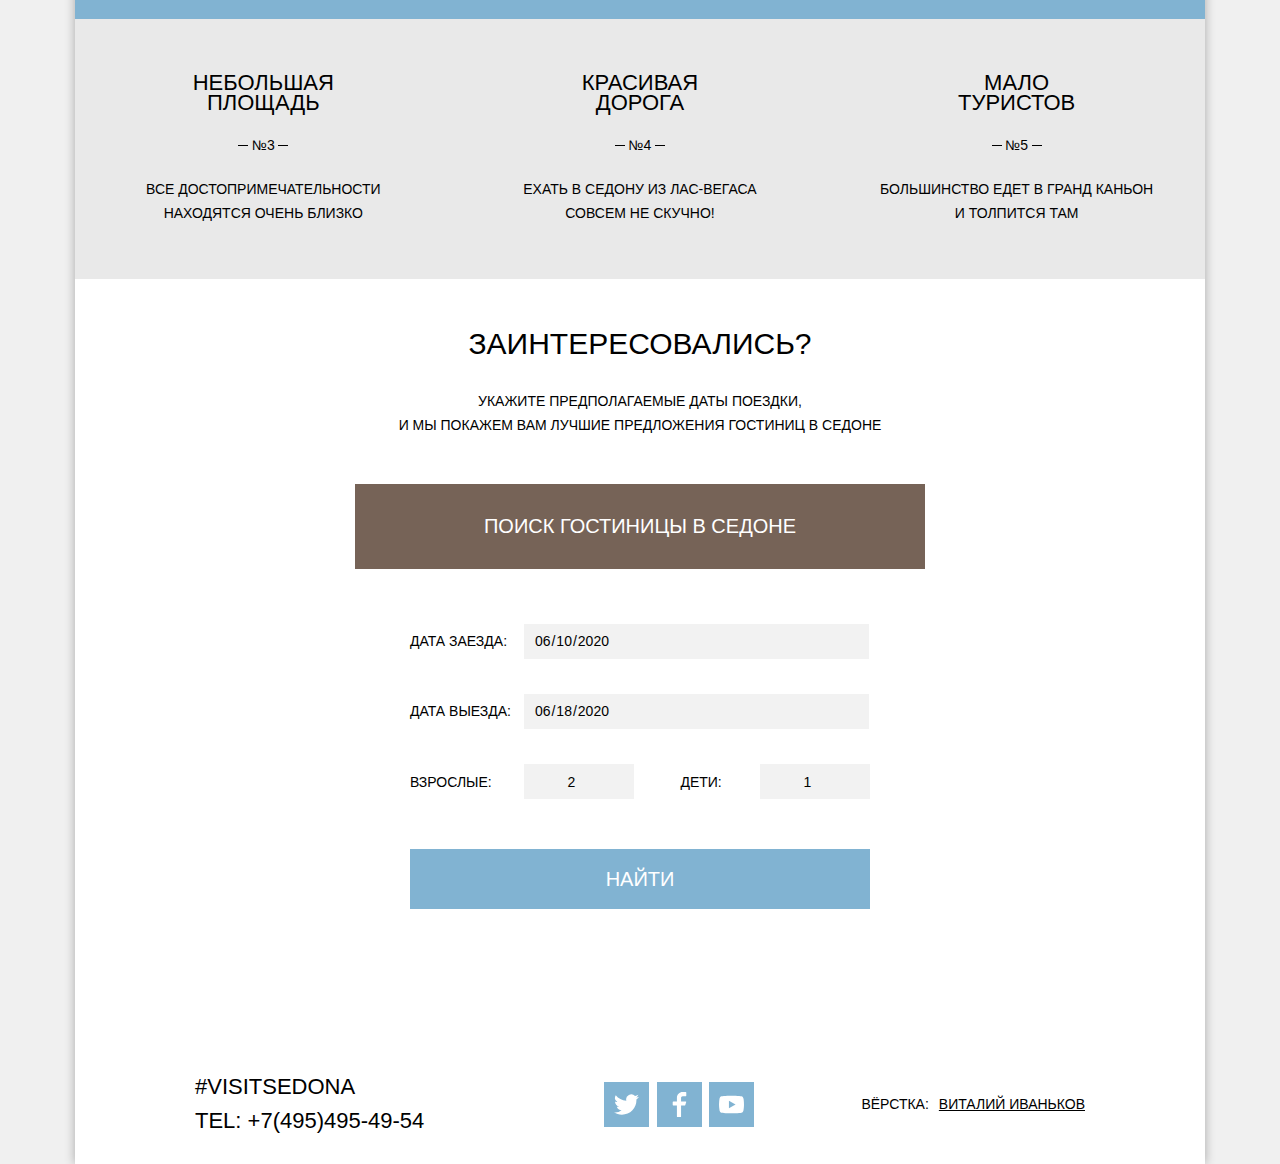
==== commit 6fec8452: "Добавлены окончательные стили Фильтр отелей на hotels.html" ====
--- a/index.html
+++ b/index.html
@@ -178,7 +178,7 @@
       <div class="footer-socials">
         <a href="#">
           <div class="social-link">
-            <svg height="48" width="48" xmlns="http://www.w3.org/2000/svg" viewBox="0 0 512 512" alt="Иконка Твиттер">
+            <svg height="25" width="25" xmlns="http://www.w3.org/2000/svg" viewBox="0 0 512 512" alt="Иконка Твиттер">
               <defs />
               <path class="path-background"
                 d="M512 97c-19 9-39 14-60 17 21-13 38-34 46-58-21 12-43 20-67 25a105 105 0 00-179 96c-87-4-164-46-216-110a106 106 0 0032 140c-17 0-34-5-48-13v2c0 51 37 93 85 103a105 105 0 01-48 1c14 42 52 73 98 74A211 211 0 010 417c46 30 102 47 161 47a297 297 0 00298-312c21-15 39-34 53-55z" />
@@ -187,7 +187,7 @@
         </a>
         <a href="#">
           <div class="social-link">
-            <svg height="68" width="48" xmlns="http://www.w3.org/2000/svg" viewBox="0 0 512 512" alt="Иконка Facebook">
+            <svg height="25" width="25" xmlns="http://www.w3.org/2000/svg" viewBox="0 0 512 512" alt="Иконка Facebook">
               <defs />
               <path class="path-background"
                 d="M320 85h64c6 0 11-4 11-10V11c0-6-5-11-11-11h-64c-65 0-117 53-117 117v75h-75c-6 0-11 5-11 11v64c0 6 5 10 11 10h75v224c0 6 4 11 10 11h64c6 0 11-5 11-11V277h75c4 0 8-3 10-7l21-64a11 11 0 00-10-14h-96v-75c0-17 14-32 32-32z" />
@@ -196,7 +196,7 @@
         </a>
         <a href="#">
           <div class="social-link">
-            <svg height="48" width="68" xmlns="http://www.w3.org/2000/svg" viewBox="0 0 68 48" alt="Иконка YouTube">
+            <svg height="25" width="25" xmlns="http://www.w3.org/2000/svg" viewBox="0 0 68 48" alt="Иконка YouTube">
               <defs />
               <path class="path-background"
                 d="M66.5 7.7c-.8-2.9-2.5-5.4-5.4-6.2C55.8.1 34 0 34 0S12.2.1 6.9 1.6c-3 .7-4.6 3.2-5.4 6.1a89.6 89.6 0 000 32.5c.8 3 2.5 5.5 5.4 6.3C12.2 47.9 34 48 34 48s21.8-.1 27.1-1.6c3-.7 4.6-3.2 5.4-6.1C68 35 68 24 68 24s0-11-1.5-16.3z" />
--- a/css/style.css
+++ b/css/style.css
@@ -132,7 +132,6 @@
 	content: "";
 }
 
-.find-hotel-wrapper,
 .main-logo {
 	position: relative;
 
@@ -145,20 +144,6 @@
 	background-position: 0 -80px;
 	background-repeat: no-repeat;
 	background-size: 100%;
-}
-
-.find-hotel {
-	position: relative;
-
-	overflow: hidden;
-}
-
-.find-hotel-wrapper {
-	margin: -10px;
-	height: 240px;
-
-	background-position: 0 -300px;
-	filter: blur(10px);
 }
 
 .decorative-arrows {
@@ -690,11 +675,226 @@
 	}
 }
 
+.find-hotel {
+	height: 220px;
+	width: 100%;
+
+	background-image: url("../img/main/bg-main-blur.jpg");
+	background-position: 0 -300px;
+	background-repeat: no-repeat;
+	background-size: 100%;
+}
 
 .find-hotel-form {
+	display: flex;
+	height: 100%;
+	width: 100%;
+
+	color: white;
+	font-size: 14px;
+}
+
+.find-hotel-form fieldset {
+	border: none;
+}
+
+.checkbox-indicator {
 	position: absolute;
 	top: 0;
 	left: 0;
 
-	z-index: 9;
-}+	height: 25px;
+	width: 25px;
+
+	border: 2px solid #ffffff;
+	border-radius: 4px;
+}
+
+.accommodation,
+.infrastructure {
+	display: flex;
+	flex-direction: column;
+	margin: 0;
+	padding: 0;
+	margin-top: 25px;
+	margin-right: 120px;
+}
+
+.accommodation {
+	margin-right: auto;
+}
+
+.accommodation label,
+.infrastructure label {
+	position: relative;
+
+	margin-bottom: 20px;
+	padding-left: 40px;
+
+	cursor: pointer;
+}
+
+.accommodation input,
+.infrastructure input {
+	display: none;
+}
+
+.accommodation input[type="checkbox"]:checked + .checkbox-indicator::before,
+.accommodation input[type="checkbox"]:checked + .checkbox-indicator::after,
+.infrastructure input[type="checkbox"]:checked + .checkbox-indicator::before,
+.infrastructure input[type="checkbox"]:checked + .checkbox-indicator::after {
+	position: absolute;
+	top: 10px;
+	left: 2px;
+
+	width: 12px;
+	height: 4px;
+
+	background-color: #ffffff;
+
+	content: "";
+}
+
+.accommodation input[type="checkbox"]:checked + .checkbox-indicator::after,
+.infrastructure input[type="checkbox"]:checked + .checkbox-indicator::after {
+	top: 5px;
+	left: 6px;
+
+	width: 23px;
+}
+
+.accommodation input[type="checkbox"]:checked + .checkbox-indicator::before,
+.infrastructure input[type="checkbox"]:checked + .checkbox-indicator::before {
+	transform: rotate(40deg);
+}
+
+.accommodation input[type="checkbox"]:checked + .checkbox-indicator::after,
+.infrastructure input[type="checkbox"]:checked + .checkbox-indicator::after {
+	transform: rotate(-50deg);
+}
+
+.accommodation-title,
+.infrastructure-title {
+	margin-bottom: 25px;
+
+	font-size: 16px;
+	font-family: "ptsansbold", Arial, sans-serif;
+}
+
+.price-slider-wrapper {
+	display: flex;
+	margin: 0;
+	padding: 0;
+	margin-top: 25px;
+	width: 320px;
+}
+
+.price-title {
+	margin-bottom: 10px;
+
+	font-size: 16px;
+	font-family: "ptsansbold", Arial, sans-serif;
+}
+
+.price-input-wrapper {
+	position: relative;
+
+	display: flex;
+	justify-content: space-around;
+	align-items: center;
+	height: 35px;
+
+	border: 2px solid #ffffff;
+	border-radius: 4px;
+}
+
+.price-input-wrapper input {
+	color: white;
+	border: none;
+
+	background-color: transparent;
+}
+
+.price-input-wrapper::before {
+	position: absolute;
+	top: 50%;
+	left: 50%;
+	transform: translate(-50%, -50%);
+
+	height: 20px;
+	width: 2px;
+
+	background-color: #ffffff;
+
+	content: "";
+}
+
+.price-input {
+	display: flex;
+	justify-content: center;
+}
+
+.price-input input {
+	position: relative;
+	left: 10px;
+
+	width: 60px;
+
+	text-align: center;
+}
+
+.price-input label {
+	position: relative;
+	left: 10px;
+}
+
+.price-slider {
+	position: relative;
+
+	height: 40px;
+}
+
+.price-slider input {
+	position: absolute;
+	top: 50%;
+	left: 0;
+	transform: translate(0, -50%);
+
+	width: 100%;
+
+	pointer-events: none;
+}
+
+.price-slider input::-webkit-slider-thumb {
+	position: absolute;
+	top: -7px;
+	left: 0;
+	transform: scale(1.5);
+
+	pointer-events: all;
+}
+
+.price-slider input::-webkit-slider-runnable-track {
+	position: relative;
+
+	height: 2px;
+	border: none;
+
+	background-color: #fff;
+}
+
+.price-submit-wrapper {
+	display: flex;
+	justify-content: center;
+}
+
+.price-submit {
+	margin-top: 15px;
+	padding: 8px 30px;
+	border: 2px solid #ffffff;
+
+	color: #ffffff;
+	text-transform: uppercase;
+
+	background-color: transparent;
+}
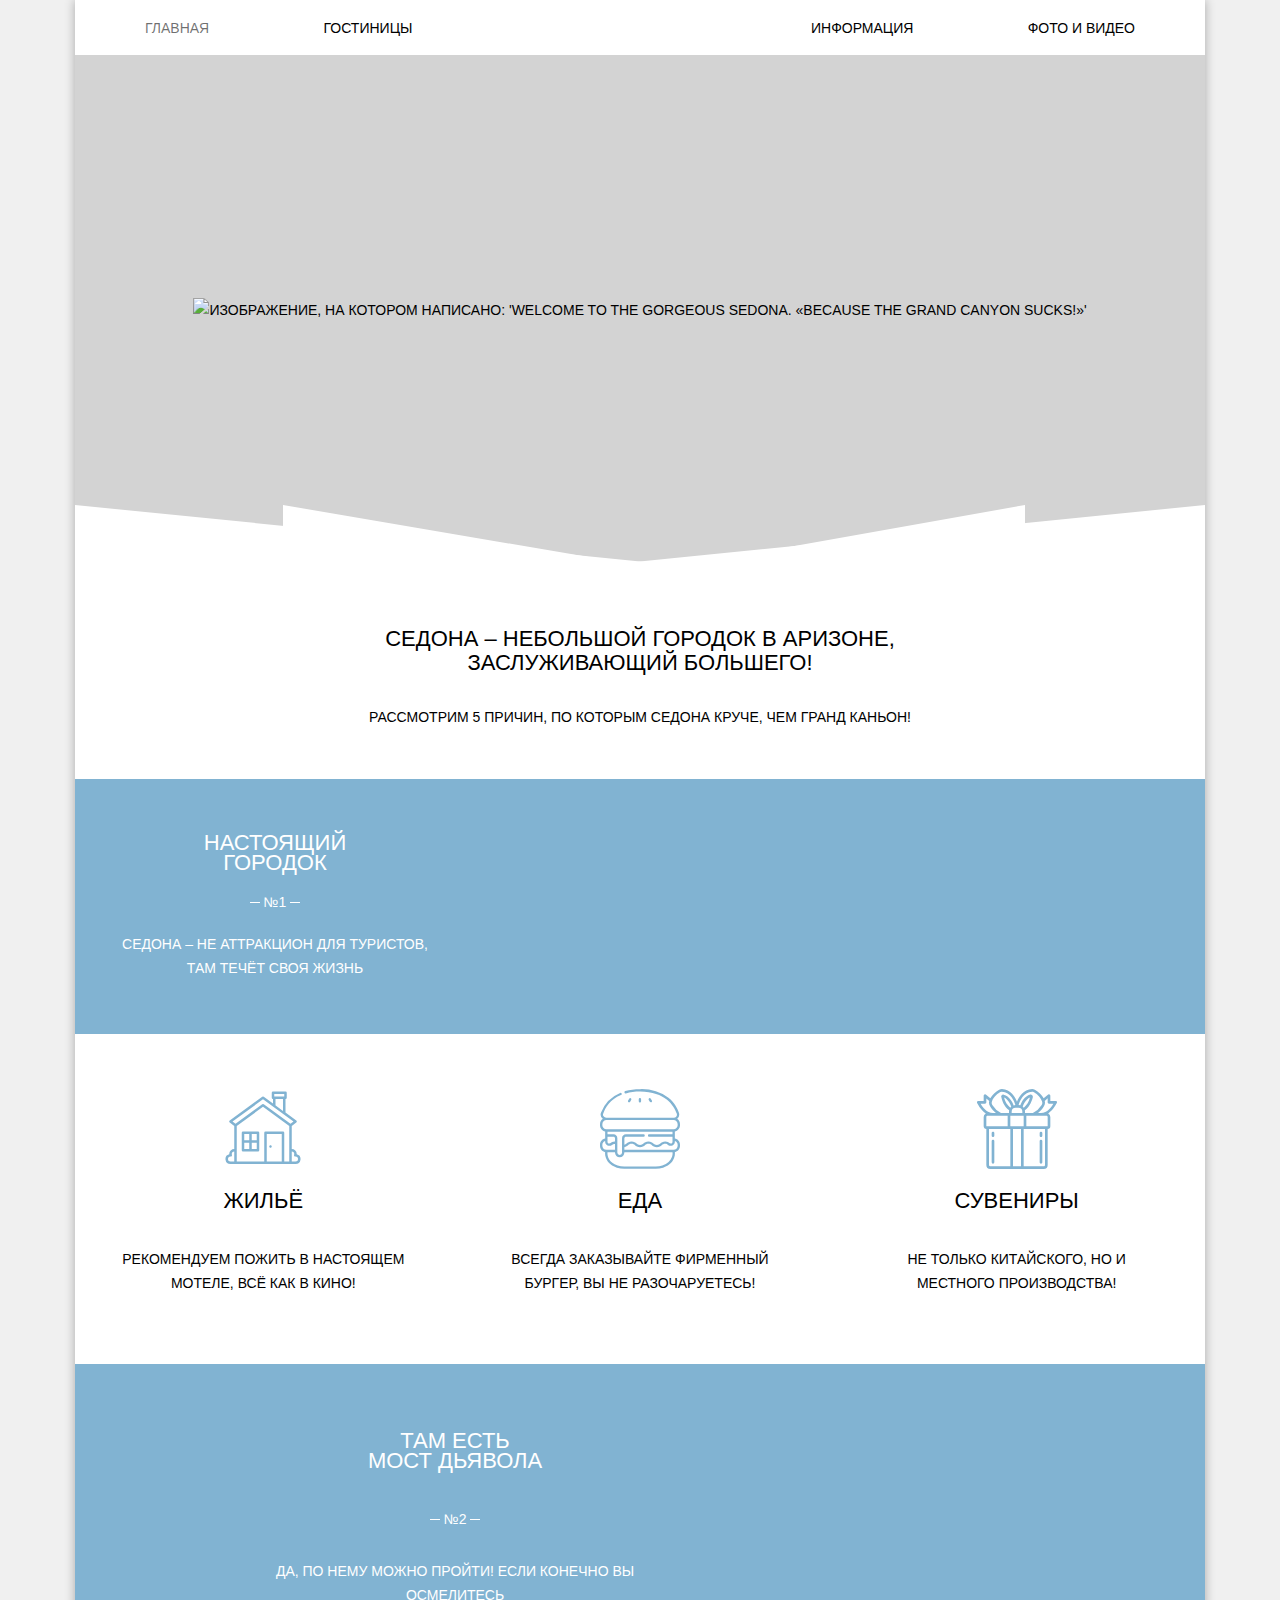
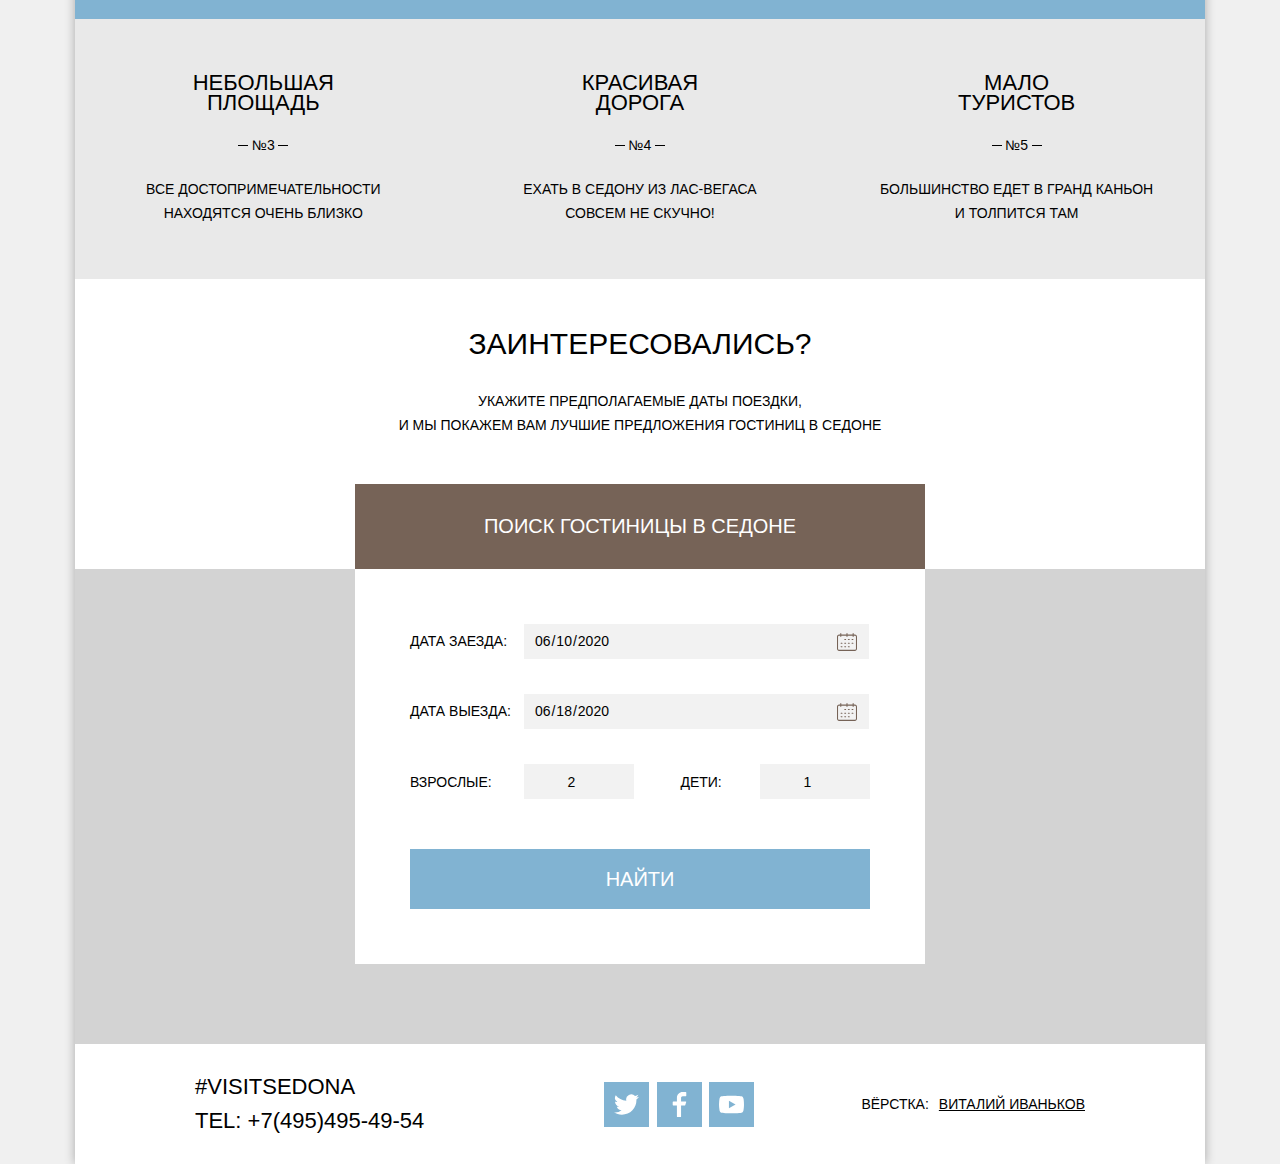
==== commit e9d348fe: "Добавлены стили слайдера" ====
--- a/index.html
+++ b/index.html
@@ -6,22 +6,23 @@
   <meta name="viewport" content="width=device-width, initial-scale=1.0">
   <link rel="stylesheet" href="css/normalize.css">
   <link rel="stylesheet" href="css/style.css">
-  <title>Document</title>
+  <title>Туристический городок Sedona</title>
 </head>
 
 <body>
 
+  <h1 class="visually-hidden">Сайт туристического городка Sedona</h1>
+
   <div class="main-container">
 
     <header class="header">
+      <h2 class="visually-hidden">Шапка сайта</h2>
       <div class="inner-container">
         <nav class="main-navigation">
           <ul class="navigation-list">
+            <li class="list-item-left"><a class="navigation-active">Главная</a></li>
             <li class="list-item-left"><a href="hotels.html">Гостиницы</a></li>
-            <li class="list-item-left"><a href="#">Карта штата</a></li>
-            <li class="navigation-logo">
-              <a href="index.html"><p class="visually-hidden"> Главная </p></a>
-            </li>
+            <li class="navigation-logo"></li>
             <li class="list-item-right"><a href="#">Информация</a></li>
             <li class="list-item-right"><a href="#">Фото и видео</a></li>
           </ul>
@@ -30,8 +31,6 @@
     </header>
 
     <main class="main">
-
-      <h1 class="visually-hidden">Сайт туристического городка Sedona</h1>
 
       <section class="main-logo">
         <h2 class="visually-hidden">Логотип-приветствие посетителя</h2>
@@ -68,17 +67,17 @@
 
         <div class="features-block">
           <div class="feature-card">
-            <img class="card-icon" height="80" width="80" src="img/icon/living.svg" alt="Иконка в виде домика">
+            <img class="card-icon" height="80" width="80" src="svg/living.svg" alt="Иконка в виде домика">
             <p class="card-title">Жильё</p>
             <p class="card-text">Рекомендуем пожить в настоящем мотеле, всё как в кино!</p>
           </div>
           <div class="feature-card">
-            <img class="card-icon" height="80" width="80" src="img/icon/burger.svg" alt="Иконка в виде бургера">
+            <img class="card-icon" height="80" width="80" src="svg/burger.svg" alt="Иконка в виде бургера">
             <p class="card-title">Еда</p>
             <p class="card-text">Всегда заказывайте фирменный бургер, вы не разочаруетесь!</p>
           </div>
           <div class="feature-card">
-            <img class="card-icon" height="80" width="80" src="img/icon/gift.svg"
+            <img class="card-icon" height="80" width="80" src="svg/gift.svg"
               alt="Иконка в виде подарочной коробки">
             <p class="card-title">Сувениры</p>
             <p class="card-text">Не только китайского, но и местного производства!</p>
@@ -129,9 +128,7 @@
         <p class="hotels-subtitle">Укажите предполагаемые даты поездки, <br> и мы покажем вам лучшие предложения
           гостиниц в Седоне </p>
 
-        <button class="index-btn" type="button">
-          <p> Поиск гостиницы в Седоне </p>
-        </button>
+        <button class="index-btn" type="button">Поиск гостиницы в Седоне</button>
 
       </section>
 
@@ -150,17 +147,16 @@
             <div class="index-form-line">
               <div class="index-line-div">
                 <label class="index-line-label" for="adults-count"> Взрослые: </label>
-                <input class="index-line-input" type="number" id="adults-count" name="adults" value="2" min="1" max="100"
-                  required>
+                <input class="index-line-input" type="number" id="adults-count" name="adults" value="2" min="1"
+                  max="100" required>
               </div>
               <div class="index-line-div">
                 <label class="index-line-label" for="children-count"> Дети: </label>
-                <input class="index-line-input" type="number" id="children-count" name="children" value="1" min="1" max="100">
+                <input class="index-line-input" type="number" id="children-count" name="children" value="1" min="1"
+                  max="100">
               </div>
             </div>
-            <button class="index-submit-btn" type="submit">
-              <p> Найти </p>
-            </button>
+            <button class="index-submit-btn" type="submit">Найти</button>
           </form>
         </div>
 
@@ -218,9 +214,9 @@
   </div>
 
   <!-- <script src="js/func__.js"></script> -->
+  <script src="js/variables.js"></script>
   <script src="js/func__setTodaysDate.js"></script>
   <script src="js/func__toggleModalWindow.js"></script>
-  <script src="js/variables.js"></script>
   <script src="js/handlers.js"></script>
 
 </body>
--- a/css/style.css
+++ b/css/style.css
@@ -1,13 +1,3 @@
-/*
-	Порядок сортировки CSS свойств
-	1. Позиционирование
-	2. Блочная модель
-	3. Типографика
-	4. Оформление
-	5. Анимация
-	6. Разное
-*/
-
 @font-face {
 	font-family: "ptsans";
 	src: url(../fonts/ptsans.woff);
@@ -22,7 +12,7 @@
 	font-weight: bold;
 }
 
-.visually-hidden:not(:focus):not(:active) {
+.visually-hidden {
 	position: absolute;
 
 	width: 1px;
@@ -108,6 +98,10 @@
 	text-decoration: none;
 }
 
+.navigation-list a.navigation-active {
+	color: #00000090;
+}
+
 .navigation-logo {
 	position: relative;
 
@@ -141,6 +135,7 @@
 	height: 510px;
 
 	background-image: url("../img/main/bg-main.jpg");
+	background-color: lightgray;
 	background-position: 0 -80px;
 	background-repeat: no-repeat;
 	background-size: 100%;
@@ -400,11 +395,9 @@
 }
 
 .index-btn:active {
+	color: #ffffff30;
+
 	background-color: #503e33;
-}
-
-.index-btn:active p {
-	opacity: 0.3;
 }
 
 .index-form-wrapper {
@@ -475,7 +468,7 @@
 	height: 20px;
 	width: 20px;
 
-	background-image: url(../img/icon/calendar.svg);
+	background-image: url(../svg/calendar.svg);
 
 	cursor: pointer;
 }
@@ -496,11 +489,6 @@
 	cursor: pointer;
 	border: none;
 	outline: none;
-}
-
-.index-submit-btn p {
-	margin: 0;
-	padding: 0;
 }
 
 .path-hole,
@@ -512,7 +500,10 @@
 
 .footer-socials a:hover .path-hole,
 .footer-socials a:hover,
-.index-submit-btn:hover {
+.footer-socials a:focus .path-hole,
+.footer-socials a:focus,
+.index-submit-btn:hover,
+.index-submit-btn:focus {
 	background-color: #669ec0;
 	fill: #669ec0;
 }
@@ -520,6 +511,7 @@
 .footer-socials a:active,
 .footer-socials a:active .path-hole,
 .index-submit-btn:active {
+	color: #ffffff30;
 	background-color: #5496bd;
 }
 
@@ -528,11 +520,7 @@
 }
 
 .footer-socials a:active .path-background {
-	opacity: 0.3;
-}
-
-.index-submit-btn:active p {
-	opacity: 0.3;
+	fill: #ffffff30;
 }
 
 .main-map {
@@ -541,6 +529,7 @@
 	height: 475px;
 
 	background-image: url("../img/main/map.jpg");
+	background-color: lightgray;
 	background-position: center;
 }
 
@@ -617,10 +606,14 @@
 	cursor: pointer;
 }
 
+.hotel-name h2:hover,
+.navigation-list a[href]:hover,
 .footer-author:hover .author-name {
 	color: #81b3d2;
 }
 
+.hotel-name h2:active,
+.navigation-list a[href]:active,
 .footer-author:active .author-name {
 	color: #bdbbbc;
 }
@@ -680,6 +673,7 @@
 	width: 100%;
 
 	background-image: url("../img/main/bg-main-blur.jpg");
+	background-color: lightgray;
 	background-position: 0 -300px;
 	background-repeat: no-repeat;
 	background-size: 100%;
@@ -732,11 +726,6 @@
 	padding-left: 40px;
 
 	cursor: pointer;
-}
-
-.accommodation input,
-.infrastructure input {
-	display: none;
 }
 
 .accommodation input[type="checkbox"]:checked + .checkbox-indicator::before,
@@ -755,6 +744,25 @@
 	content: "";
 }
 
+.accommodation input[type="checkbox"]:focus + .checkbox-indicator,
+.infrastructure input[type="checkbox"]:focus + .checkbox-indicator {
+	border: 2px solid #000000;
+}
+
+.accommodation input[type="checkbox"]:disabled + .checkbox-indicator::before,
+.accommodation input[type="checkbox"]:disabled + .checkbox-indicator::after,
+.infrastructure input[type="checkbox"]:disabled + .checkbox-indicator::before,
+.infrastructure input[type="checkbox"]:disabled + .checkbox-indicator::after {
+	background-color: #ffffff30;
+}
+
+.accommodation input[type="checkbox"]:disabled + .checkbox-indicator,
+.accommodation input[type="checkbox"]:disabled + .checkbox-indicator,
+.infrastructure input[type="checkbox"]:disabled + .checkbox-indicator,
+.infrastructure input[type="checkbox"]:disabled + .checkbox-indicator {
+	border: 2px solid #ffffff30;
+}
+
 .accommodation input[type="checkbox"]:checked + .checkbox-indicator::after,
 .infrastructure input[type="checkbox"]:checked + .checkbox-indicator::after {
 	top: 5px;
@@ -858,29 +866,10 @@
 	position: absolute;
 	top: 50%;
 	left: 0;
-	transform: translate(0, -50%);
 
 	width: 100%;
 
 	pointer-events: none;
-}
-
-.price-slider input::-webkit-slider-thumb {
-	position: absolute;
-	top: -7px;
-	left: 0;
-	transform: scale(1.5);
-
-	pointer-events: all;
-}
-
-.price-slider input::-webkit-slider-runnable-track {
-	position: relative;
-
-	height: 2px;
-	border: none;
-
-	background-color: #fff;
 }
 
 .price-submit-wrapper {
@@ -891,10 +880,347 @@
 .price-submit {
 	margin-top: 15px;
 	padding: 8px 30px;
+
 	border: 2px solid #ffffff;
-
+	border-radius: 4px;
 	color: #ffffff;
 	text-transform: uppercase;
 
 	background-color: transparent;
 }
+
+.price-submit:hover {
+	color: black;
+
+	background-color: #ffffff;
+}
+
+.results-header {
+	display: flex;
+	height: 85px;
+}
+
+.results-header > div {
+	display: flex;
+	align-items: center;
+}
+
+.result-count {
+	width: 165px;
+
+	font-family: "ptsansbold", Arial, sans-serif;
+	font-size: 22px;
+}
+
+.result-sort {
+	flex-grow: 1;
+
+	font-size: 12px;
+}
+
+.sort-title {
+	margin-right: 40px;
+}
+
+.sort-by {
+	margin-right: 30px;
+
+	color: #bdbbbc;
+	background: none;
+	border: none;
+	text-decoration: underline;
+	text-decoration-style: dotted;
+}
+
+.sort-by:hover {
+	color: #81b3d2;
+}
+
+.sort-by:active:not(.sort-by--active) {
+	color: #000000;
+}
+
+.sort-by--active {
+	color: #81b3d2;
+	text-decoration: none;
+}
+
+.sort-direction {
+	display: flex;
+	justify-content: space-between;
+	width: 35px;
+}
+
+.arrow-up button,
+.arrow-down button {
+	background: none;
+
+	border: none;
+}
+
+.arrow-up,
+.arrow-down {
+	fill: #81b3d288;
+}
+
+.arrow--active {
+	fill: #76b6df;
+}
+
+.arrow-up:hover,
+.arrow-down:hover {
+	fill: #000000;
+}
+
+.hotel-card {
+	display: flex;
+	align-items: center;
+	height: 150px;
+
+	border-top: 1px solid #e2e2e2;
+}
+
+.hotel-card:last-of-type {
+	border-bottom: 1px solid #e2e2e2;
+}
+
+.hotel-card > div {
+	height: 95px;
+}
+
+.hotel-card-btn-wrapper {
+	display: flex;
+}
+
+.hotel-preview {
+	display: flex;
+	align-items: center;
+	margin-right: 25px;
+	width: 140px;
+
+	background-color: #bebebe;
+}
+
+.hotel-preview img {
+	width: 140px;
+}
+
+.hotel-name h2 {
+	display: inline-block;
+	margin: 0;
+	margin-bottom: 10px;
+}
+
+.hotel-details {
+	margin-right: 5px;
+}
+
+.hotel-details p {
+	margin: 0;
+	padding: 0;
+}
+
+.hotel-details button {
+	margin-top: 10px;
+	padding: 7px 22px;
+
+	color: white;
+	font-size: 13px;
+	line-height: 13px;
+	text-transform: uppercase;
+	font-family: "ptsansbold", Arial, sans-serif;
+
+	background-color: #81b3d2;
+
+	cursor: pointer;
+	border: none;
+	outline: none;
+}
+
+.hotel-details button:hover,
+.hotel-details button:focus {
+	background-color: #669ec0;
+}
+
+.hotel-details button:active {
+	color: #ffffff30;
+
+	background-color: #5496bd;
+}
+
+.hotel-order button {
+	margin-top: 10px;
+	padding: 7px 22px;
+
+	color: white;
+	font-size: 13px;
+	line-height: 13px;
+	text-transform: uppercase;
+	font-family: "ptsansbold", Arial, sans-serif;
+
+	background-color: #766357;
+
+	cursor: pointer;
+	border: none;
+	outline: none;
+}
+
+.hotel-order button:hover,
+.hotel-order button:focus {
+	background-color: #604e43;
+}
+
+.hotel-order button:active {
+	color: #ffffff30;
+
+	background-color: #503e33;
+}
+
+.hotel-order p {
+	margin: 0;
+}
+
+.hotel-order {
+}
+
+.hotel-info {
+	flex-grow: 1;
+}
+
+.hotel-rating {
+	display: flex;
+	flex-direction: column;
+	justify-content: space-between;
+}
+
+.rating-stars {
+	display: flex;
+	justify-content: flex-end;
+}
+
+.rating-stars img {
+	margin-left: 7px;
+}
+
+.rating-text {
+	margin: 0;
+	padding: 2px 15px;
+
+	color: #766357;
+
+	background-color: #f0f0f0;
+}
+
+.slider-track {
+	position: absolute;
+	top: 50%;
+	left: 0;
+
+	width: 100%;
+	height: 4px;
+
+	z-index: 2;
+}
+
+.slider-track {
+	--filler-width: calc(var(--max) - var(--min));
+}
+
+.slider-track::before,
+.slider-track::after {
+	position: absolute;
+	top: 0;
+	left: 0;
+
+	height: 4px;
+
+	background: #ffffff;
+
+	content: "";
+	z-index: 4;
+}
+
+.slider-track::before {
+	margin-left: calc(
+		(var(--left-value) - var(--min)) / var(--filler-width) * 100%
+	);
+	width: calc(
+		(var(--right-value) - var(--left-value)) / var(--filler-width) * 100%
+	);
+}
+
+.slider-track::after {
+	margin-left: calc(
+		(var(--right-value) - var(--min)) / var(--filler-width) * 100%
+	);
+	width: calc(
+		(var(--left-value) - var(--right-value)) / var(--filler-width) * 100%
+	);
+}
+
+input[type="range"] {
+	margin: 0;
+
+	font: inherit;
+
+	background: none;
+
+	pointer-events: none;
+}
+
+input[type="range"]::-webkit-slider-runnable-track,
+input[type="range"]::-webkit-slider-thumb,
+input[type="range"] {
+	-webkit-appearance: none;
+}
+
+input[type="range"]::-webkit-slider-runnable-track {
+	position: relative;
+
+	height: 4px;
+	width: 100%;
+
+	background: none;
+	background-color: #ffffff40;
+}
+
+input[type="range"]::-moz-range-track {
+	position: relative;
+
+	height: 4px;
+	width: 100%;
+
+	background: none;
+}
+
+input[type="range"]::-webkit-slider-thumb {
+	position: absolute;
+	top: -9px;
+	left: 0;
+
+	width: 20px;
+	height: 23px;
+
+	background-image: url("../svg/filter-button.svg");
+	border: none;
+	border-radius: 0;
+
+	pointer-events: auto;
+	z-index: 9;
+}
+
+input[type="range"]::-moz-range-thumb {
+	position: absolute;
+	top: -9px;
+	left: 0;
+
+	width: 20px;
+	height: 23px;
+
+	background-image: url("../svg/filter-button.svg");
+	border: none;
+	border-radius: 0;
+
+	pointer-events: auto;
+	z-index: 9;
+}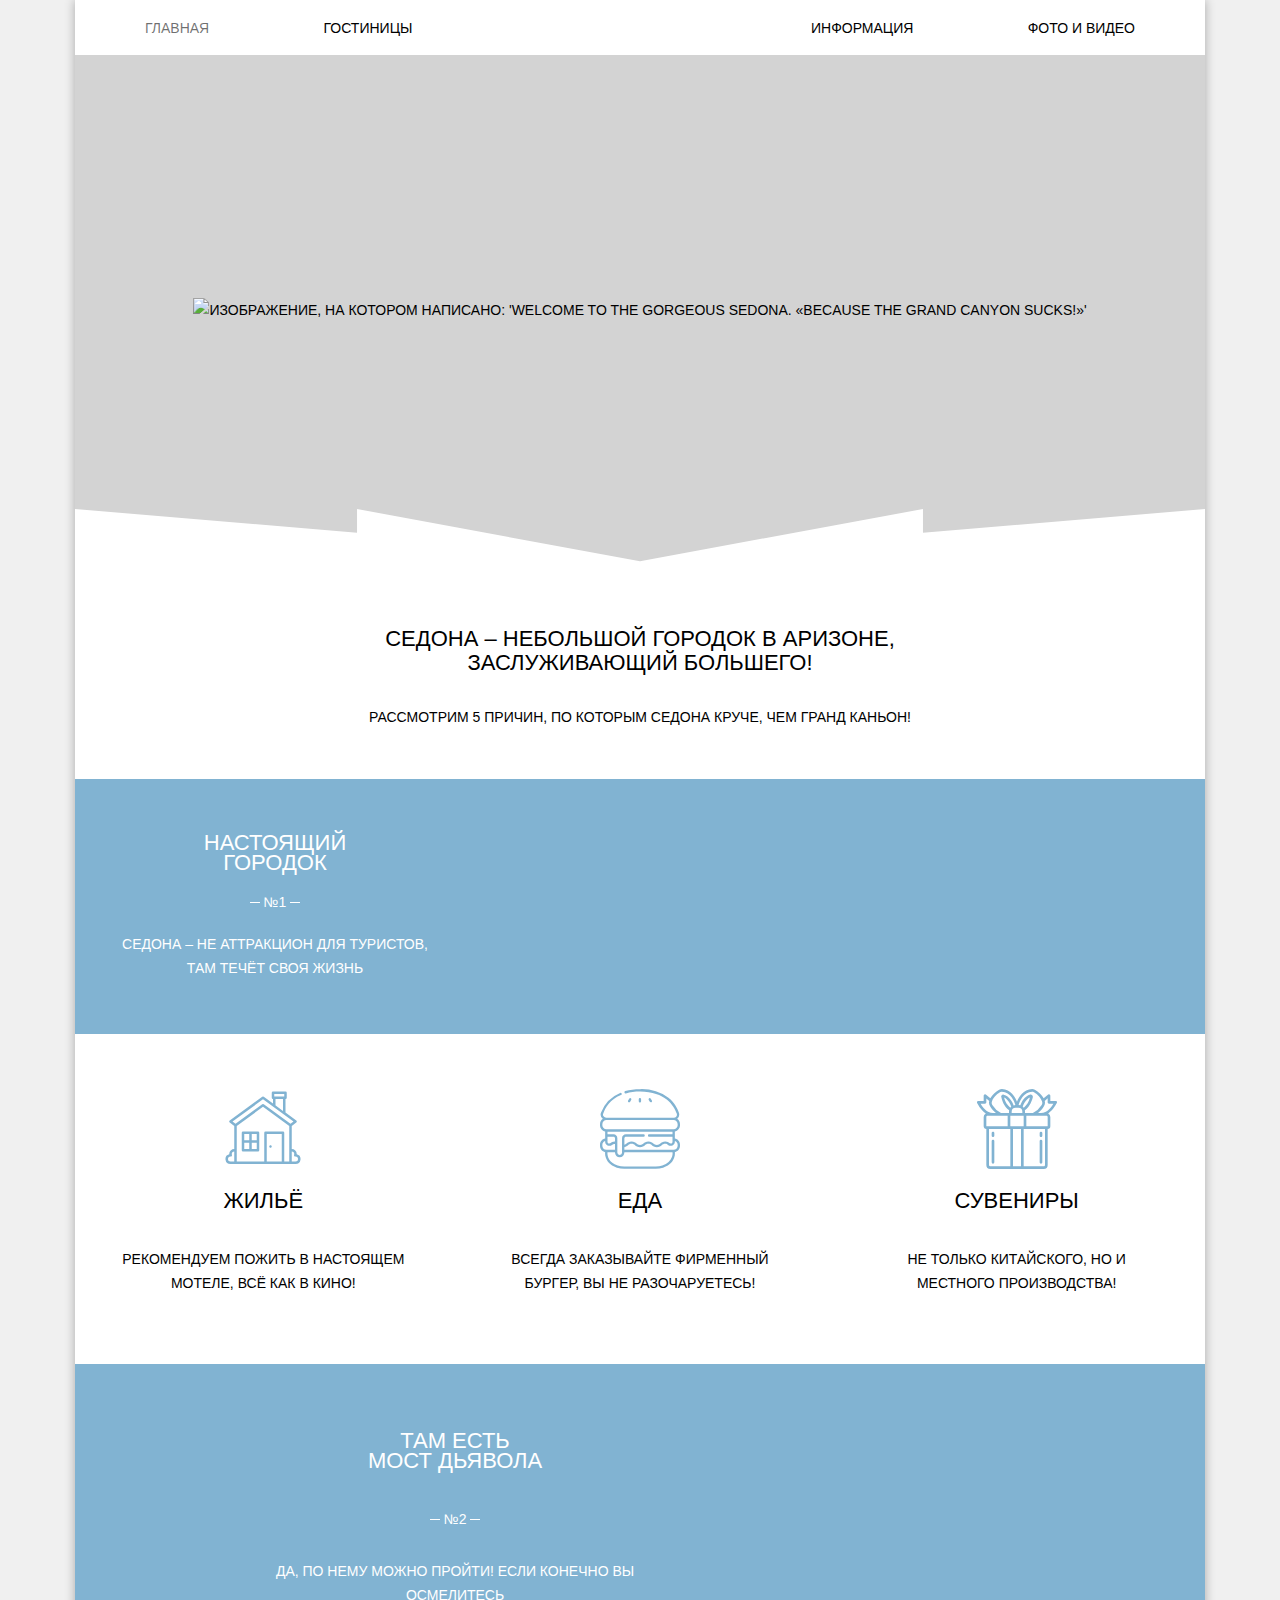
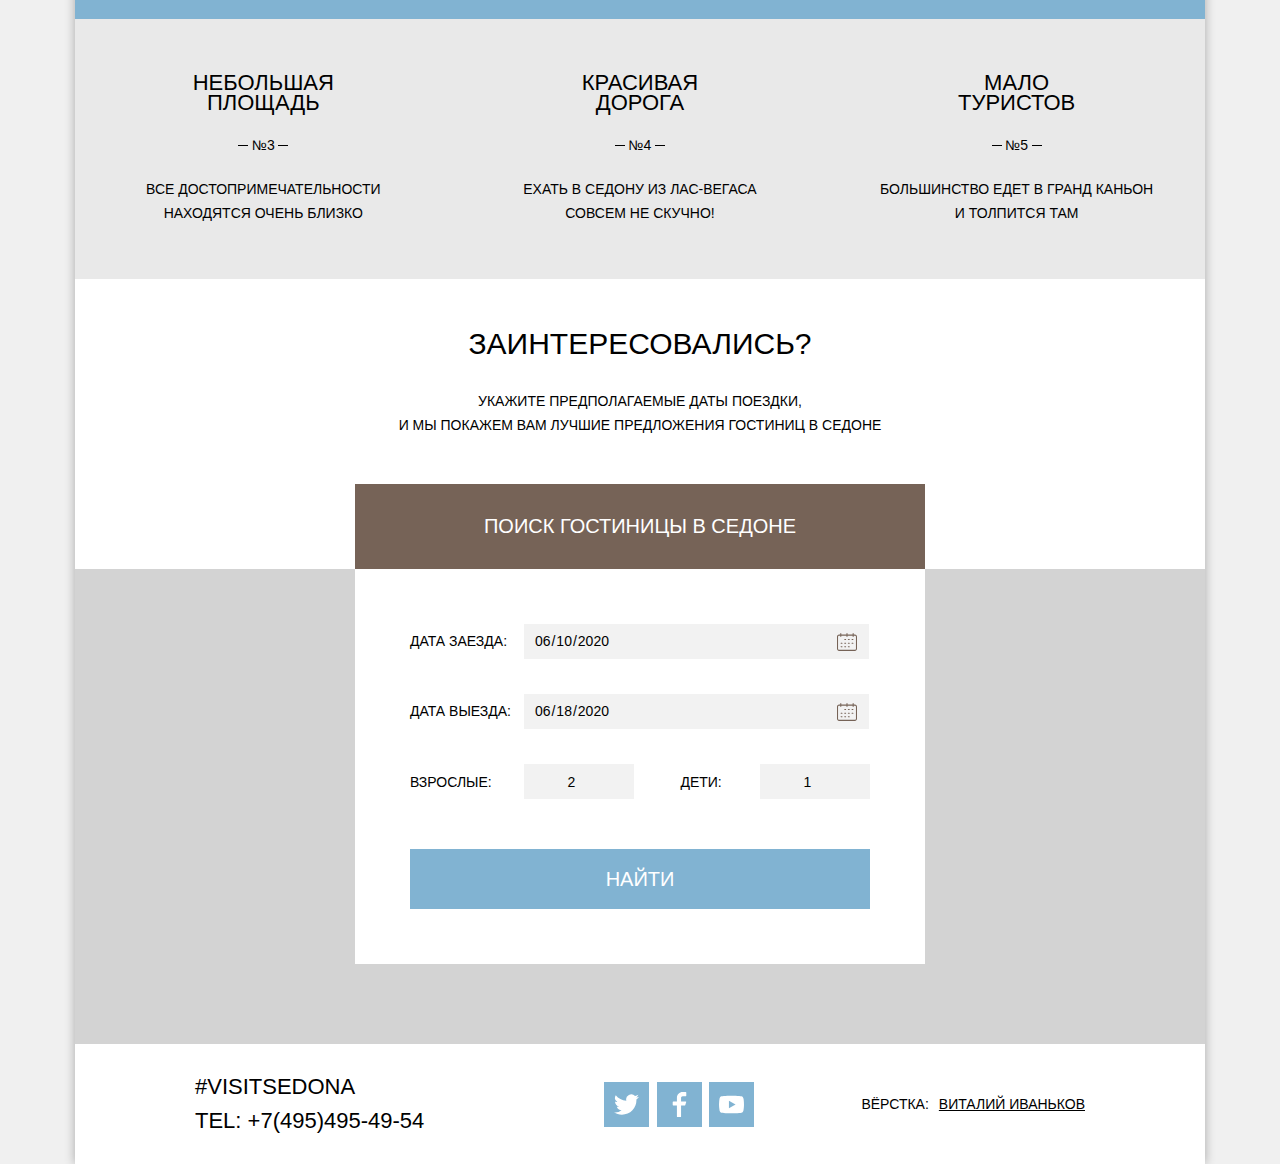
==== commit 3bc06d3e: "Заменены декоративные стрелочки на svg изображение" ====
--- a/index.html
+++ b/index.html
@@ -36,15 +36,8 @@
         <h2 class="visually-hidden">Логотип-приветствие посетителя</h2>
         <img src="img/icon/welcome.png"
           alt="Изображение, на котором написано: 'Welcome to the gorgeous Sedona. «Because the Grand Canyon sucks!»'">
-        <div class="decorative-arrows">
-          <div class="arrows-wrapper">
-            <div class="arrows">
-              <div class="arrow-inner"></div>
-            </div>
-            <div class="arrows">
-              <div class="arrow-outer"></div>
-            </div>
-          </div>
+        <div class="decorative-arrows-wrapper">
+          <img class="decorative-arrows" src="svg/arrows.svg" alt="Декоративные стрелочки">
         </div>
       </section>
 
@@ -77,8 +70,7 @@
             <p class="card-text">Всегда заказывайте фирменный бургер, вы не разочаруетесь!</p>
           </div>
           <div class="feature-card">
-            <img class="card-icon" height="80" width="80" src="svg/gift.svg"
-              alt="Иконка в виде подарочной коробки">
+            <img class="card-icon" height="80" width="80" src="svg/gift.svg" alt="Иконка в виде подарочной коробки">
             <p class="card-title">Сувениры</p>
             <p class="card-text">Не только китайского, но и местного производства!</p>
           </div>
--- a/css/style.css
+++ b/css/style.css
@@ -139,79 +139,22 @@
 	background-position: 0 -80px;
 	background-repeat: no-repeat;
 	background-size: 100%;
+	
+	overflow: hidden;
+}
+
+.decorative-arrows-wrapper {
+	position: absolute;
+	bottom: -1px;
+	left: -1px;
+	right: -1px;
+
+	display: flex;
+	width: calc(100% + 2px);
 }
 
 .decorative-arrows {
-	position: absolute;
-	bottom: 0;
-	left: 0;
-
 	width: 100%;
-	height: 60px;
-}
-
-.arrows-wrapper {
-	position: relative;
-
-	width: 100%;
-	height: 100%;
-}
-
-.arrows {
-	position: absolute;
-
-	width: 100%;
-	height: 100%;
-}
-
-.arrow-outer,
-.arrow-inner {
-	position: relative;
-
-	height: 100%;
-	width: 100%;
-}
-
-.arrow-inner {
-	width: 60%;
-}
-
-.arrow-outer::after,
-.arrow-outer::before {
-	content: "";
-	position: absolute;
-	top: 0;
-	left: 0;
-	border-left: 0 solid white;
-	border-right: 600px solid transparent;
-	border-bottom: 60px solid white;
-}
-
-.arrow-outer::after {
-	left: initial;
-	right: 0;
-	border-left: 600px solid transparent;
-	border-right: 0 solid white;
-}
-
-.arrow-inner::before {
-	content: "";
-	position: absolute;
-	top: 0;
-	right: 0px;
-	border-left: 0 solid white;
-	border-right: 470px solid transparent;
-	border-bottom: 80px solid white;
-}
-
-.arrow-inner::after {
-	content: "";
-	position: absolute;
-	top: 0;
-	left: 500px;
-	border-right: 0 solid white;
-	border-left: 450px solid transparent;
-	border-bottom: 80px solid white;
 }
 
 .main-features {
@@ -1223,4 +1166,4 @@
 
 	pointer-events: auto;
 	z-index: 9;
-}+}
